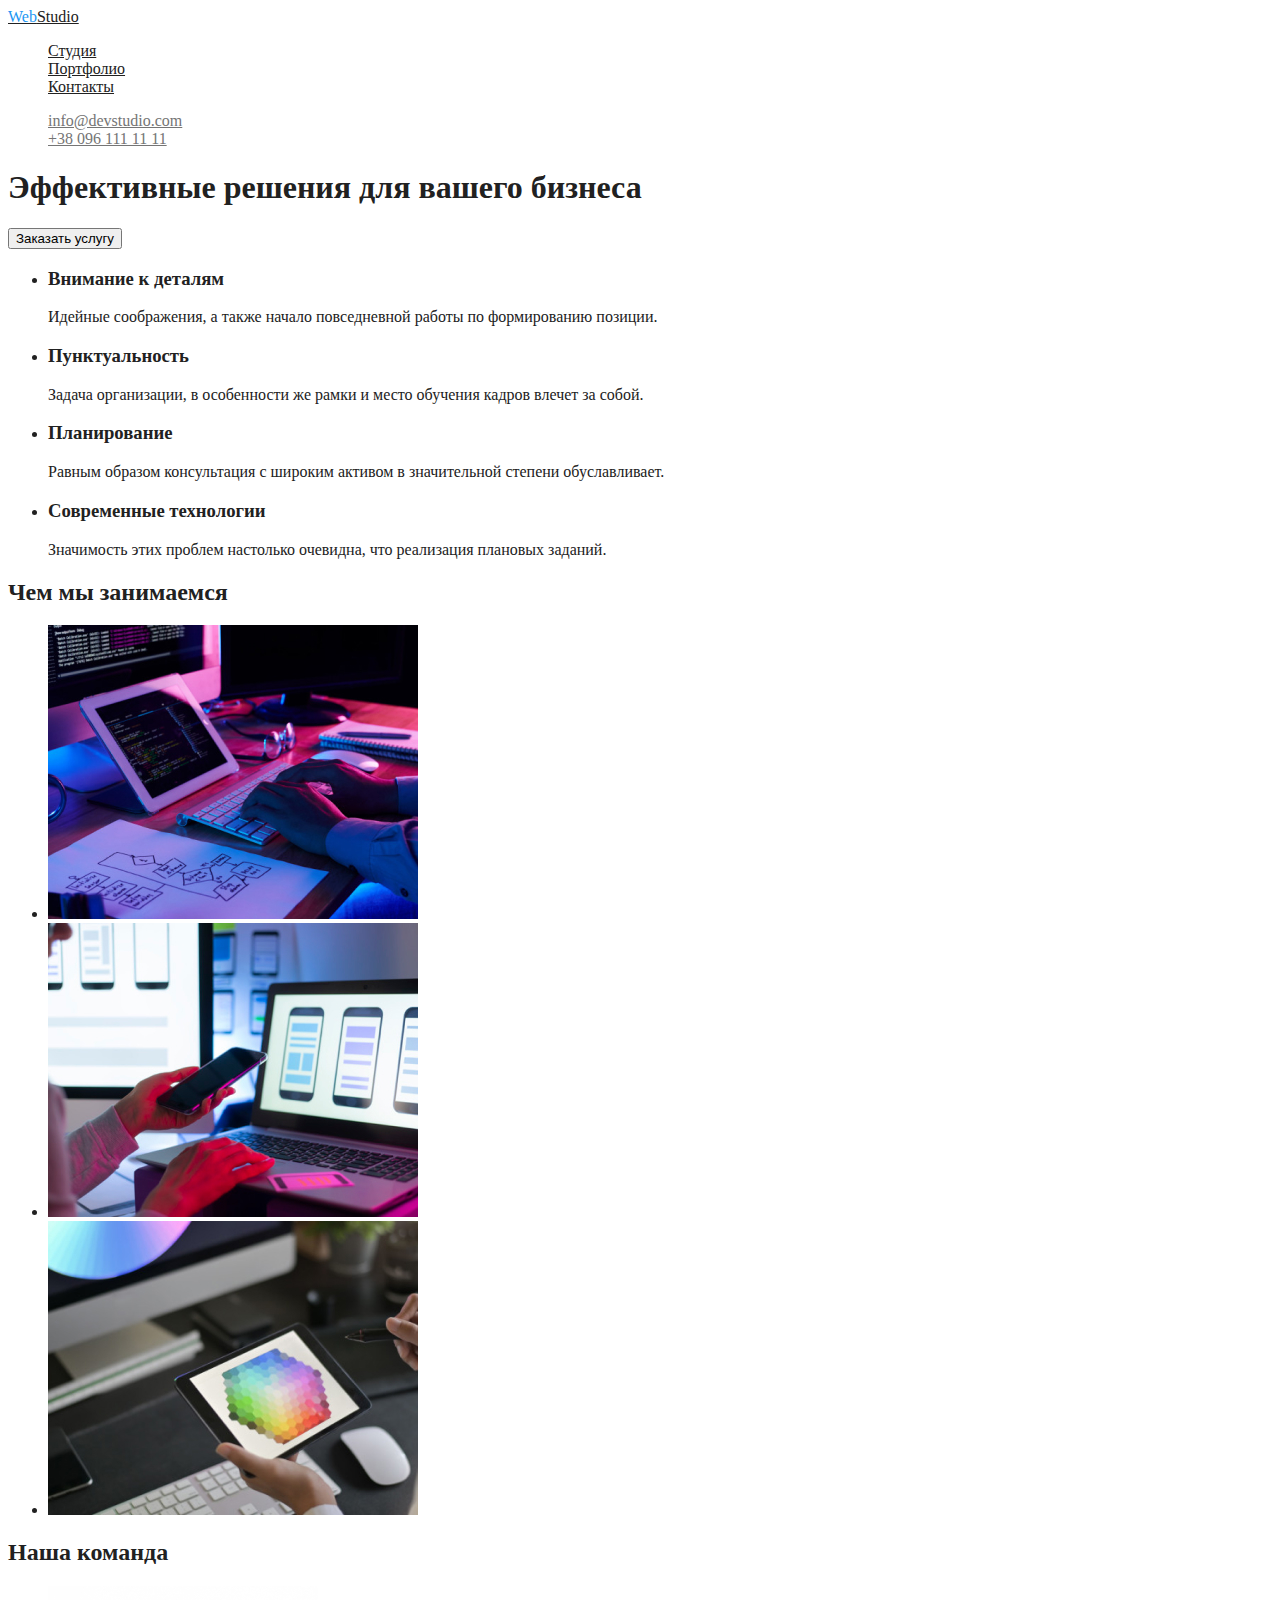
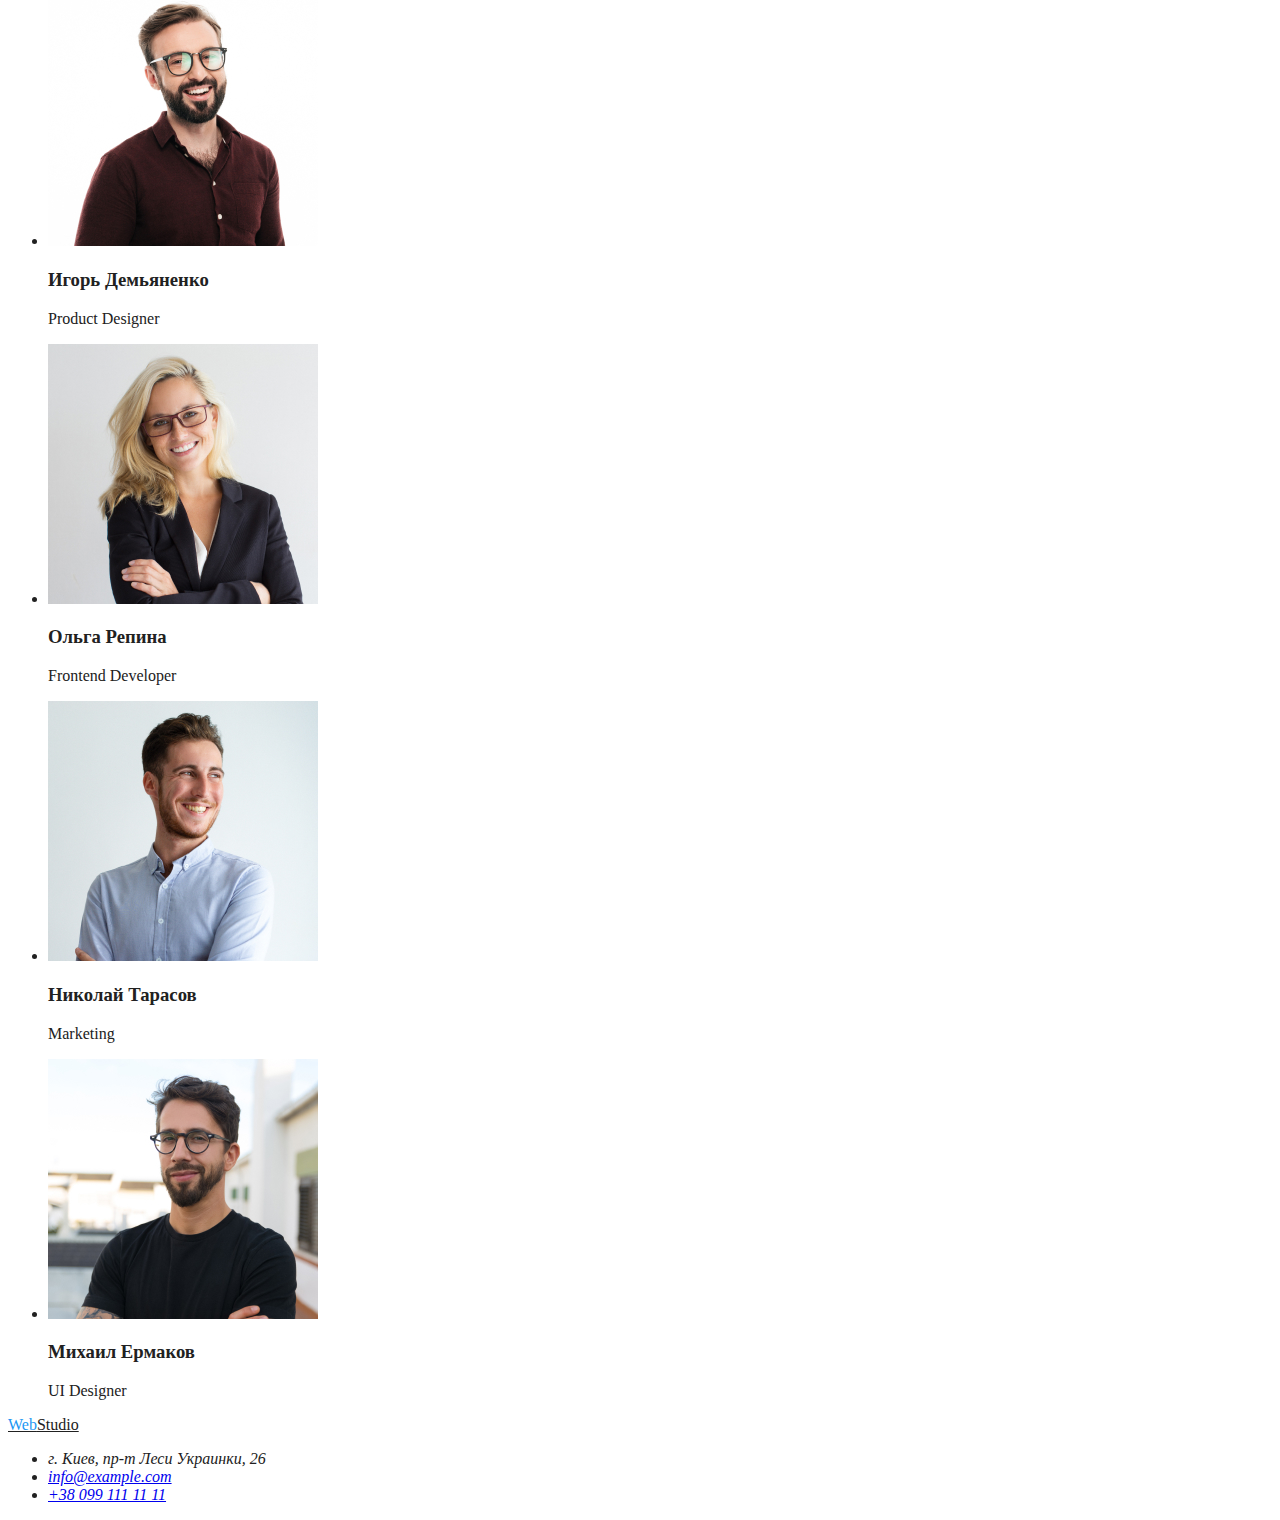
==== index.html @ 5f6953c7 "Update index.html" ====
<!DOCTYPE html>
<html lang="ru">
<head>
    <meta charset="UTF-8">
    <meta http-equiv="X-UA-Compatible" content="IE=edge">
    <meta name="viewport" content="width=device-width, initial-scale=1.0">
    <title>Студия</title>
    <link rel="stylesheet" href="./css/styles.css">
</head>
<body>

<!--site header-->
    <header>
        <nav>
            <a href="/index.html" class="logo" ><span class="logo-web" >Web</span><span>Studio</span></a>
                <ul class="site-nav list">
                    <li>
                        <a href="./index.html" class="link" >Студия</a>
                    </li>
                    <li>
                        <a href="./portfolio.html" class="link" >Портфолио</a>
                    </li>
                    <li>
                        <a href="" class="link" >Контакты</a>
                    </li>
                </ul>
        </nav>

        <ul class="site-contacts list" >
            <li>
                <a href="mailto:info@devstudio.com" class="contacts" >info@devstudio.com</a>
            </li>
            <li>
                <a href="tel:+380961111111" class="contacts" >+38 096 111 11 11</a>
            </li>
        </ul>
    </header>
<main>

    <!--HERO-->
            <section class="hero">
            <h1 class="hero-text">Эффективные решения для вашего бизнеса</h1>
            <button type="button" class="hero-btn">Заказать услугу</button>
        </section>

      <!--Features-->
    <section class="features">
        <ul>
            <li>
                <h3>Внимание к деталям</h3>
                <p class="features-item">Идейные соображения, а также начало повседневной работы по формированию позиции.
                </p>
            </li>
            <li>
                <h3>Пунктуальность</h3>
                <p>Задача организации, в особенности же рамки и место обучения кадров влечет за собой.
                </p>
            </li>
            <li>
                <h3>Планирование</h3>
                <p>Равным образом консультация с широким активом в значительной степени обуславливает.
                </p>
            </li>
            <li>
                <h3>Современные технологии</h3>
                <p>Значимость этих проблем настолько очевидна, что реализация плановых заданий.
                </p>
            </li>
        </ul>
    </section>

    <!--What we do-->
    <section class="section">
        <h2 class="section-title">Чем мы занимаемся</h2>
        <ul>
            <li>
                <img src="./images/example_of_work_1.jpg" alt="Создание интернет сайта" width="370" height="294">
            </li>
            <li>
                <img src="./images/example_of_work_2.jpg" alt="Оптимизация сайта для просмотра с телефона" width="370" height="294">
            </li>
            <li>
                <img src="./images/example_of_work_3.jpg" alt="Подбор цветовой схемы для сайта" width="370" height="294">
            </li>
        </ul>
   </section>

    <!--Our team-->
    <section class="team">
        <h2 class="section-title">Наша команда</h2>
        <ul>
            <li>
                <img src="./images/igor_photo.jpg" alt="Фото Игоря Демьяненко" width="270" height="260">
                   <h3>Игорь Демьяненко</h3>
                    <p class="team-profession" lang="en">Product Designer</p>
            </li>
            <li>
                <img src="./images/olga_photo.jpg" alt="Фото Ольги Репиной" width="270" height="260">
                    <h3>Ольга Репина</h3>
                    <p class="team-profession" lang="en">Frontend Developer</p>
            </li>
            <li>
                <img src="./images/nikolay_photo.jpg" alt="Фото Николая Тарасова" width="270" height="260">
                    <h3>Николай Тарасов</h3>
                    <p class="team-profession" lang="en">Marketing</p>
            </li>
            <li>
                <img src="./images/mihail_photo.jpg" alt="Фото Михаила Ермакова" width="270" height="260">
                    <h3>Михаил Ермаков</h3>
                    <p class="team-profession" lang="en">UI Designer</p>
            </li>
        </ul>
    </section>
</main>

<!--Footer-->
    <footer>
        <a href="/index.html" class="logo"><span class="logo-web">Web</span><span class="logo-studio">Studio</span></a>

<!--Address-->
        <address class="address">
            <ul>
                <li class="address-in-map">г. Киев, пр-т Леси Украинки, 26</li>
                <li>
                    <a href="mailto:info@example.com" class="mail">info@example.com</a>
                </li>
                <li>
                    <a href="tel:+380991111111" class="tel">+38 099 111 11 11</a>
                </li>
            </ul>
        </address>
     </footer>
</body>
</html>
---- css/styles.css ----
body {
  background-color: #ffffff;
  color: #212121;
}
/* priority text color #212121 */
/* secondary color of the text #757575 */
/* emphasis #2196F3 */
/* wight color #FFFFFF */
/* main color background #FFFFFF */
/* secondary background color #2F303A */
/* third color background #F5F4FA */
.logo {
  color: #212121;
}
.logo-web {
  color: #2196f3;
}
.list {
  list-style: none;
}
.site-nav .link {
  color: #212121;
}
.site-nav .link:hover,
.site-nav .link:focus {
  color: #2196f3;
}
.site-contacts .contacts {
  color: #757575;
}
.site-contacts .contacts:hover, 
.site-contacts .contacts:focus{
  color: #2196f3;
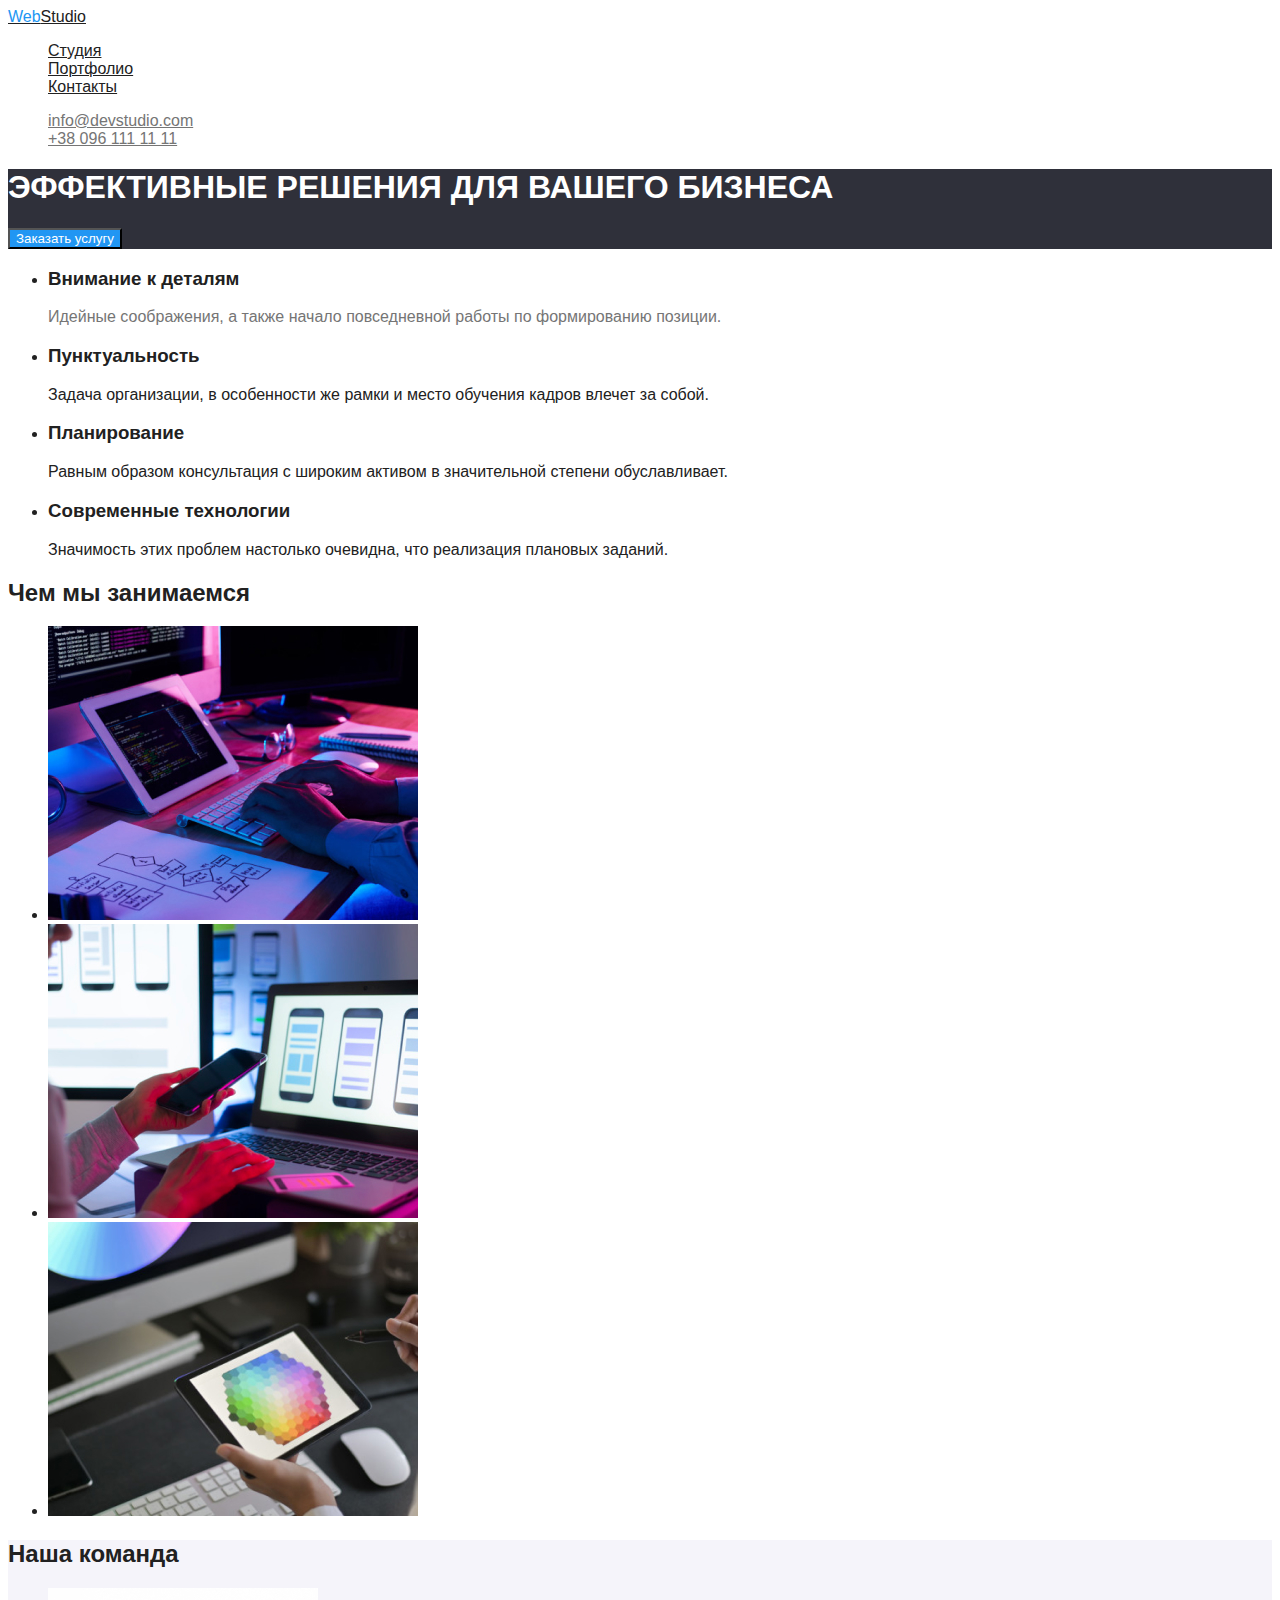
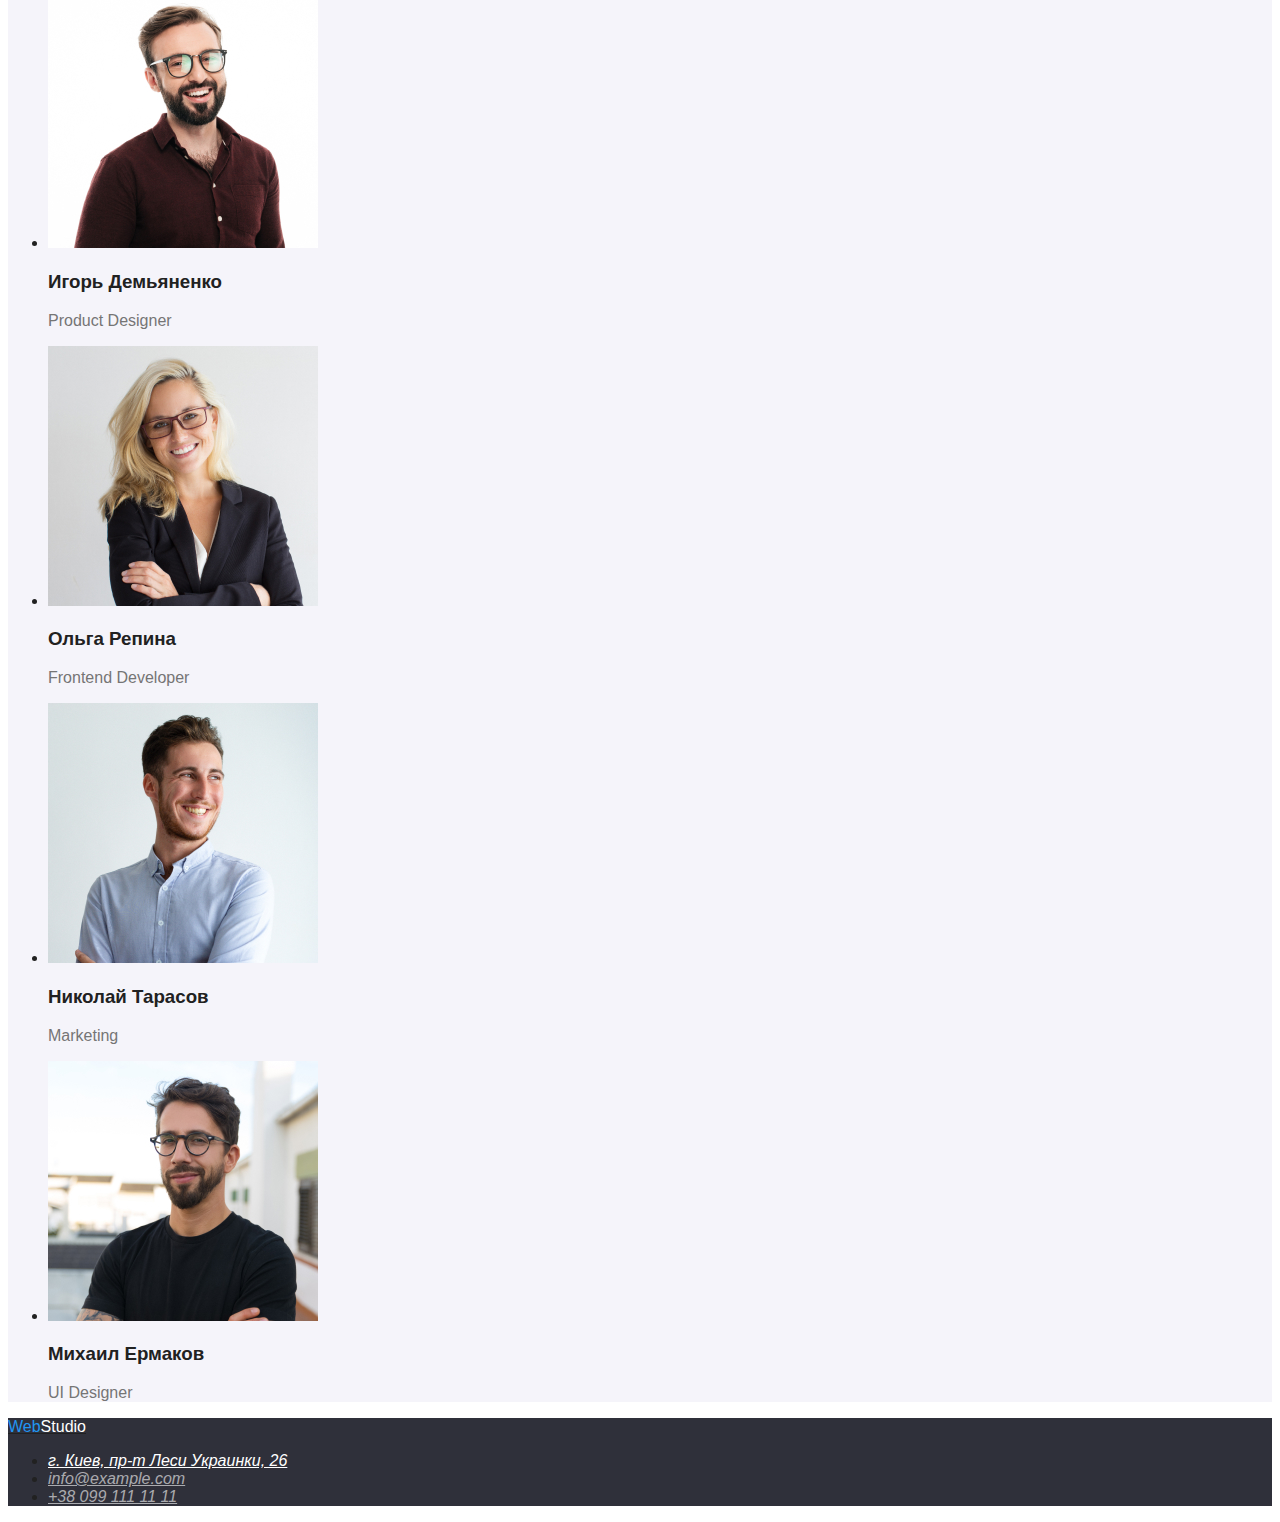
==== commit efe661c8: "update Address" ====
--- a/index.html
+++ b/index.html
@@ -120,7 +120,8 @@
 <!--Address-->
         <address class="address">
             <ul>
-                <li class="address-in-map">г. Киев, пр-т Леси Украинки, 26</li>
+                <li> <a href="https://goo.gl/maps/oQdtfQdhAtJSonEbA" class="address-in-map">г. Киев, пр-т Леси Украинки, 26</a> 
+                </li>
                 <li>
                     <a href="mailto:info@example.com" class="mail">info@example.com</a>
                 </li>
--- a/css/styles.css
+++ b/css/styles.css
@@ -1,7 +1,5 @@
-body {
-  background-color: #ffffff;
-  color: #212121;
-}
+/*INDEX.html styles*/
+
 /* priority text color #212121 */
 /* secondary color of the text #757575 */
 /* emphasis #2196F3 */
@@ -9,25 +7,117 @@
 /* main color background #FFFFFF */
 /* secondary background color #2F303A */
 /* third color background #F5F4FA */
+
+:root {
+  --priority-text-color: #212121;
+  --title-text-color: #757575;
+  --accent-color: #2196f3;
+  --wight-color: #ffffff;
+  --secondary-background-color: #2f303a;
+  --team-background-color: #f5f4fa;
+  --address-color: rgba(255, 255, 255, 0.6);
+}
+
+body {
+  background-color: var(--wight-color);
+  color: var(--priority-text-color);
+  font-family: "Roboto", sans-serif;
+}
+
+/*LOGO*/
 .logo {
-  color: #212121;
+  color: var(--priority-text-color);
 }
 .logo-web {
-  color: #2196f3;
+  color: var(--accent-color);
 }
+.logo-studio {
+  color: var(--wight-color);
+}
+
+/*HEDER*/
 .list {
   list-style: none;
 }
 .site-nav .link {
-  color: #212121;
+  color: var(--priority-text-color);
 }
 .site-nav .link:hover,
-.site-nav .link:focus {
-  color: #2196f3;
+.site-nav .link:focus,
+.site-nav .link:active {
+  color: var(--accent-color);
 }
 .site-contacts .contacts {
-  color: #757575;
+  color: var(--title-text-color);
 }
-.site-contacts .contacts:hover, 
-.site-contacts .contacts:focus{
-  color: #2196f3;+.site-contacts .contacts:hover,
+.site-contacts .contacts:focus {
+  color: var(--accent-color);
+}
+
+/*HERO*/
+.hero-text {
+  color: var(--wight-color);
+  text-transform: uppercase;
+}
+.hero-btn {
+  font-family: "Roboto", sans-serif;
+  background-color: var(--accent-color);
+  color: var(--wight-color);
+  cursor: pointer;
+}
+.hero {
+  background-color: var(--secondary-background-color);
+}
+
+/*OUR TEAM*/
+.team-profession {
+  color: var(--title-text-color);
+}
+.team {
+  background-color: var(--team-background-color);
+}
+
+/*FEATURES*/
+.features-item {
+  color: var(--title-text-color);
+}
+
+/*FOOTER*/
+footer {
+  background-color: var(--secondary-background-color);
+}
+
+/*ADDRESS*/
+.address-in-map {
+  color: var(--wight-color);
+}
+.tel,
+.mail {
+  color: var(--address-color);
+}
+
+/*PORTFOLIO.HTML*/
+
+/*FILTERS*/
+.filters-button {
+  color: var(--priority-text-color);
+  background-color: var(--team-background-color);
+  font-family: "Roboto", sans-serif;
+  cursor: pointer;
+}
+.filters-button:hover,
+.filters-button:focus,
+.filters-button:active,
+.filters-button:visited {
+  background-color: var(--accent-color);
+  color: var(--team-background-color);
+}
+/*PICTURES*/
+
+.pictures-title {
+  color: var(--priority-text-color);
+}
+.pictures-text {
+  color: var(--title-text-color);
+}
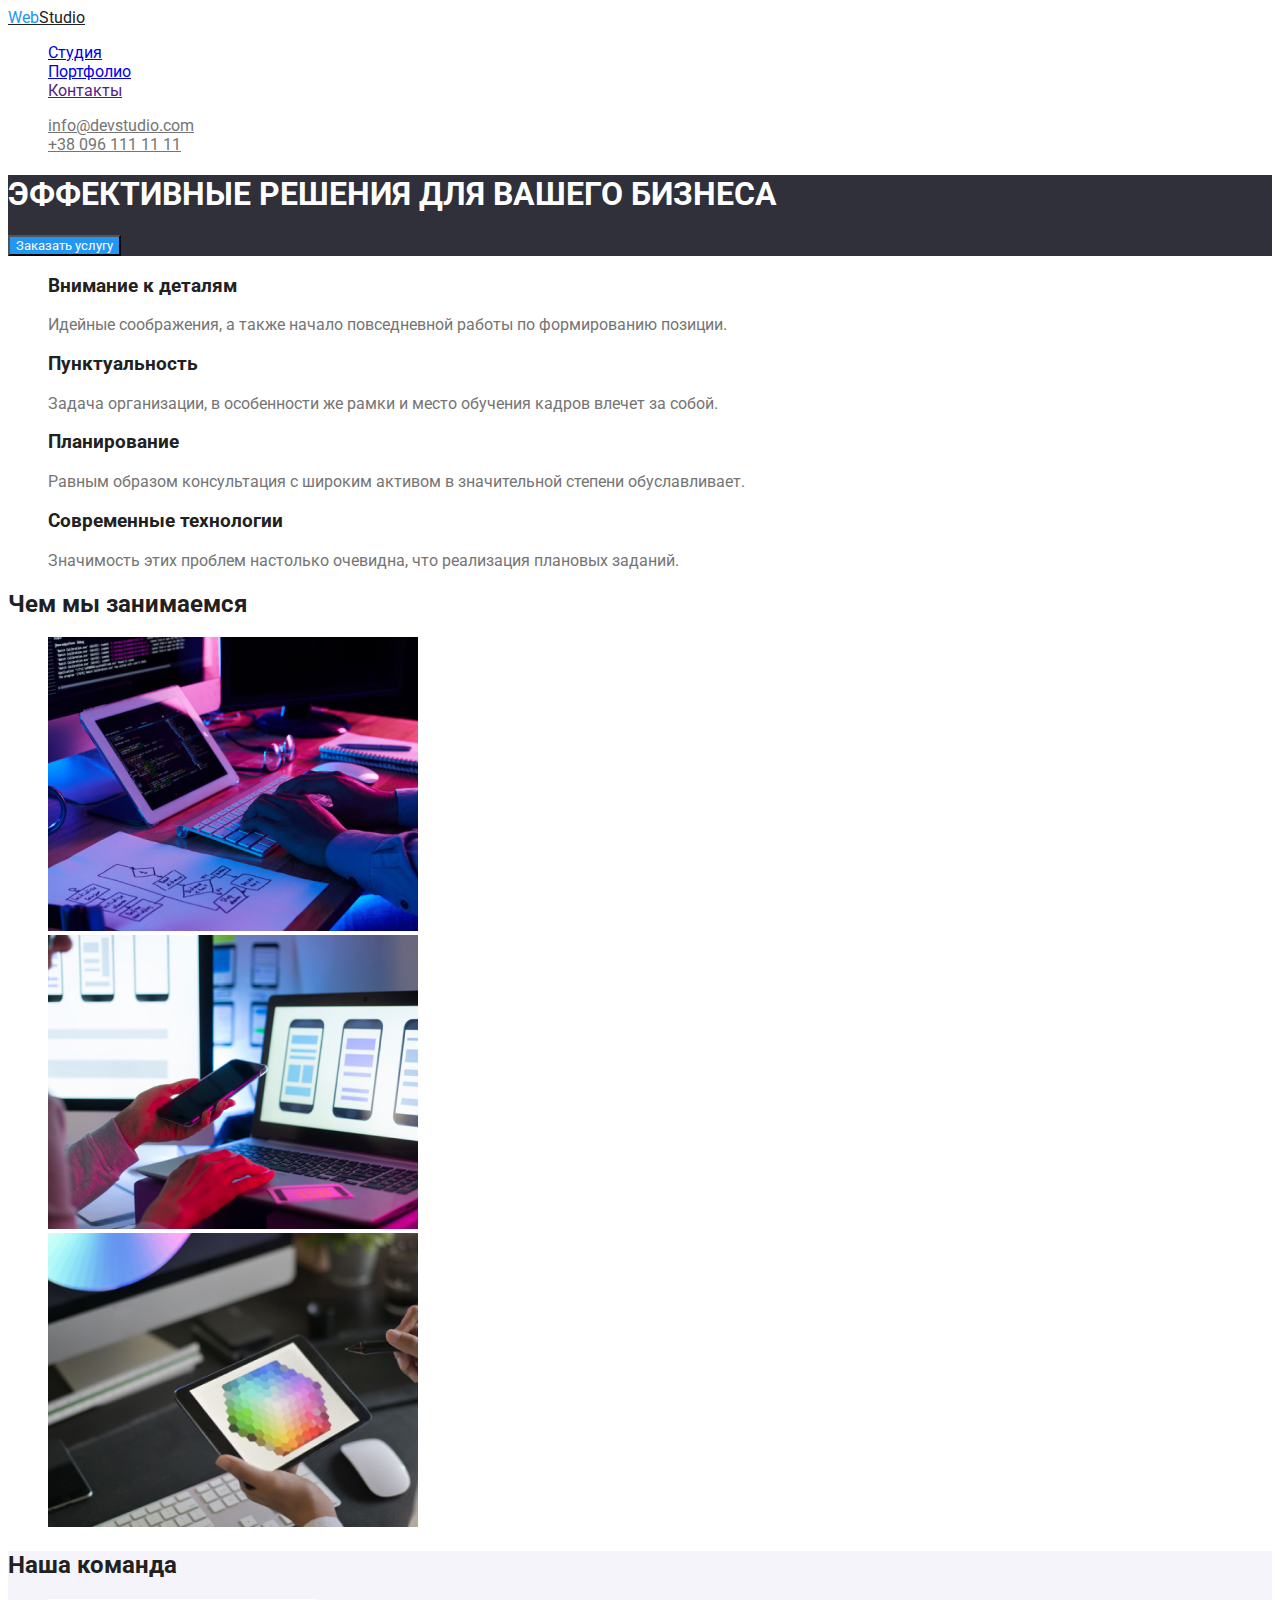
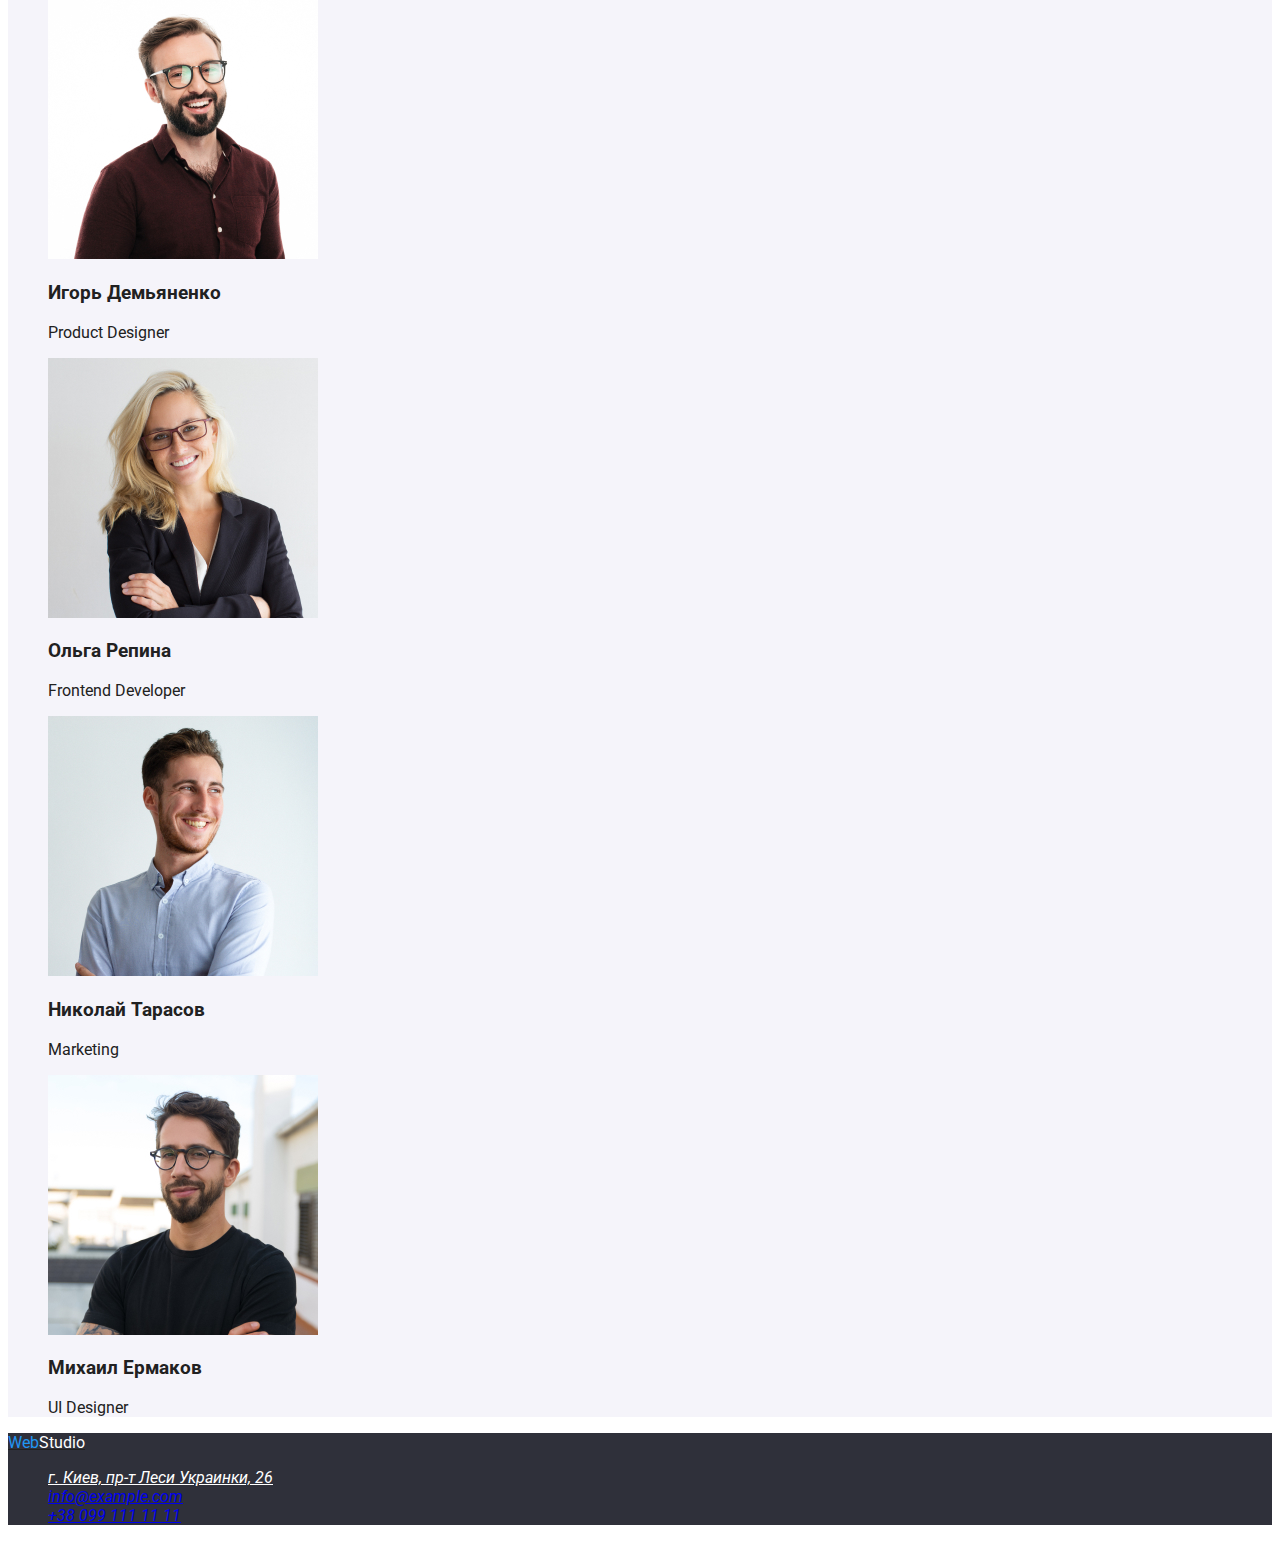
==== commit 065b746d: "Update index.html" ====
--- a/index.html
+++ b/index.html
@@ -5,33 +5,39 @@
     <meta http-equiv="X-UA-Compatible" content="IE=edge">
     <meta name="viewport" content="width=device-width, initial-scale=1.0">
     <title>Студия</title>
+    <link rel="preconnect" href="https://fonts.gstatic.com">
+    <link href="https://fonts.googleapis.com/css2?family=Raleway:wght@700&family=Roboto:wght@400;500;700;900&display=swap"
+        rel="stylesheet">
+    <link rel="stylesheet" href="https://cdnjs.cloudflare.com/ajax/libs/modern-normalize/0.2.0/modern-normalize.css"
+        integrity="sha512-oxqL25oMBPTFLK5OOR4U/Y//5oyc+3B8MJVTuGD2FLdyA+VXlhKMyQ7YjHNSI5+CLk0UdMLw1lV64dDuT1Batw=="
+        crossorigin="anonymous" />
     <link rel="stylesheet" href="./css/styles.css">
 </head>
 <body>
 
 <!--site header-->
-    <header>
-        <nav>
-            <a href="/index.html" class="logo" ><span class="logo-web" >Web</span><span>Studio</span></a>
-                <ul class="site-nav list">
-                    <li>
-                        <a href="./index.html" class="link" >Студия</a>
+    <header class="heder">
+        <nav class="navigation">
+            <a href="/index.html" class="logo link" lang="en"><span class="logo-web" >Web</span>Studio</a>
+                <ul class="navigation-list list">
+                    <li class="navigation-item">
+                        <a href="./index.html" class="navigation-link link">Студия</a>
                     </li>
-                    <li>
-                        <a href="./portfolio.html" class="link" >Портфолио</a>
+                    <li class="navigation-item">
+                        <a href="./portfolio.html" class="navigation-link link">Портфолио</a>
                     </li>
-                    <li>
-                        <a href="" class="link" >Контакты</a>
+                    <li class="navigation-item">
+                        <a href="" class="navigation-link link">Контакты</a>
                     </li>
                 </ul>
         </nav>
 
         <ul class="site-contacts list" >
             <li>
-                <a href="mailto:info@devstudio.com" class="contacts" >info@devstudio.com</a>
+                <a href="mailto:info@devstudio.com" class="contacts link">info@devstudio.com</a>
             </li>
             <li>
-                <a href="tel:+380961111111" class="contacts" >+38 096 111 11 11</a>
+                <a href="tel:+380961111111" class="contacts link">+38 096 111 11 11</a>
             </li>
         </ul>
     </header>
@@ -45,25 +51,25 @@
 
       <!--Features-->
     <section class="features">
-        <ul>
+        <ul class="features-list list">
             <li>
-                <h3>Внимание к деталям</h3>
+                <h3 class="feature-item-title">Внимание к деталям</h3>
                 <p class="features-item">Идейные соображения, а также начало повседневной работы по формированию позиции.
                 </p>
             </li>
             <li>
-                <h3>Пунктуальность</h3>
-                <p>Задача организации, в особенности же рамки и место обучения кадров влечет за собой.
+                <h3 class="feature-item-title">Пунктуальность</h3>
+                <p class="features-item">Задача организации, в особенности же рамки и место обучения кадров влечет за собой.
                 </p>
             </li>
             <li>
-                <h3>Планирование</h3>
-                <p>Равным образом консультация с широким активом в значительной степени обуславливает.
+                <h3 class="feature-item-title">Планирование</h3>
+                <p class="features-item">Равным образом консультация с широким активом в значительной степени обуславливает.
                 </p>
             </li>
             <li>
-                <h3>Современные технологии</h3>
-                <p>Значимость этих проблем настолько очевидна, что реализация плановых заданий.
+                <h3 class="feature-item-title">Современные технологии</h3>
+                <p class="features-item">Значимость этих проблем настолько очевидна, что реализация плановых заданий.
                 </p>
             </li>
         </ul>
@@ -72,14 +78,14 @@
     <!--What we do-->
     <section class="section">
         <h2 class="section-title">Чем мы занимаемся</h2>
-        <ul>
-            <li>
+        <ul class="what-we-do list">
+            <li class="what-we-do-item">
                 <img src="./images/example_of_work_1.jpg" alt="Создание интернет сайта" width="370" height="294">
             </li>
-            <li>
+            <li class="what-we-do-item">
                 <img src="./images/example_of_work_2.jpg" alt="Оптимизация сайта для просмотра с телефона" width="370" height="294">
             </li>
-            <li>
+            <li class="what-we-do-item">
                 <img src="./images/example_of_work_3.jpg" alt="Подбор цветовой схемы для сайта" width="370" height="294">
             </li>
         </ul>
@@ -88,45 +94,45 @@
     <!--Our team-->
     <section class="team">
         <h2 class="section-title">Наша команда</h2>
-        <ul>
-            <li>
-                <img src="./images/igor_photo.jpg" alt="Фото Игоря Демьяненко" width="270" height="260">
-                   <h3>Игорь Демьяненко</h3>
-                    <p class="team-profession" lang="en">Product Designer</p>
-            </li>
-            <li>
-                <img src="./images/olga_photo.jpg" alt="Фото Ольги Репиной" width="270" height="260">
-                    <h3>Ольга Репина</h3>
-                    <p class="team-profession" lang="en">Frontend Developer</p>
-            </li>
-            <li>
-                <img src="./images/nikolay_photo.jpg" alt="Фото Николая Тарасова" width="270" height="260">
-                    <h3>Николай Тарасов</h3>
-                    <p class="team-profession" lang="en">Marketing</p>
-            </li>
-            <li>
-                <img src="./images/mihail_photo.jpg" alt="Фото Михаила Ермакова" width="270" height="260">
-                    <h3>Михаил Ермаков</h3>
-                    <p class="team-profession" lang="en">UI Designer</p>
-            </li>
-        </ul>
+            <ul class="team-members list">
+                <li class="team-members-item">
+                    <img src="./images/igor_photo.jpg" alt="Фото Игоря Демьяненко" width="270" height="260">
+                    <h3 class="team-members-name">Игорь Демьяненко</h3>
+                    <p class="team-members-profession" lang="en">Product Designer</p>
+                </li>
+                <li class="team-members-item">
+                    <img src="./images/olga_photo.jpg" alt="Фото Ольги Репиной" width="270" height="260">
+                    <h3 class="team-members-name">Ольга Репина</h3>
+                    <p class="team-members-profession" lang="en">Frontend Developer</p>
+                </li>
+                <li class="team-members-item">
+                    <img src="./images/nikolay_photo.jpg" alt="Фото Николая Тарасова" width="270" height="260">
+                    <h3 class="team-members-name">Николай Тарасов</h3>
+                    <p class="team-members-profession" lang="en">Marketing</p>
+                </li>
+                <li class="team-members-item">
+                    <img src="./images/mihail_photo.jpg" alt="Фото Михаила Ермакова" width="270" height="260">
+                    <h3 class="team-members-name">Михаил Ермаков</h3>
+                    <p class="team-members-profession" lang="en">UI Designer</p>
+                </li>
+            </ul>
     </section>
 </main>
 
 <!--Footer-->
     <footer>
-        <a href="/index.html" class="logo"><span class="logo-web">Web</span><span class="logo-studio">Studio</span></a>
+        <a href="/index.html" class="logo link" lang="en"><span class="logo-web">Web</span><span class="logo-studio">Studio</span></a>
 
 <!--Address-->
         <address class="address">
-            <ul>
-                <li> <a href="https://goo.gl/maps/oQdtfQdhAtJSonEbA" class="address-in-map">г. Киев, пр-т Леси Украинки, 26</a> 
+            <ul class="address-list list">
+                <li class="address-item-location"> <a href="https://goo.gl/maps/oQdtfQdhAtJSonEbA" class="address-in-map link">г. Киев, пр-т Леси Украинки, 26</a> 
                 </li>
-                <li>
-                    <a href="mailto:info@example.com" class="mail">info@example.com</a>
+                <li class="address-item">
+                    <a href="mailto:info@example.com" class="address-mail link">info@example.com</a>
                 </li>
-                <li>
-                    <a href="tel:+380991111111" class="tel">+38 099 111 11 11</a>
+                <li class="address-item">
+                    <a href="tel:+380991111111" class="address-tel link">+38 099 111 11 11</a>
                 </li>
             </ul>
         </address>
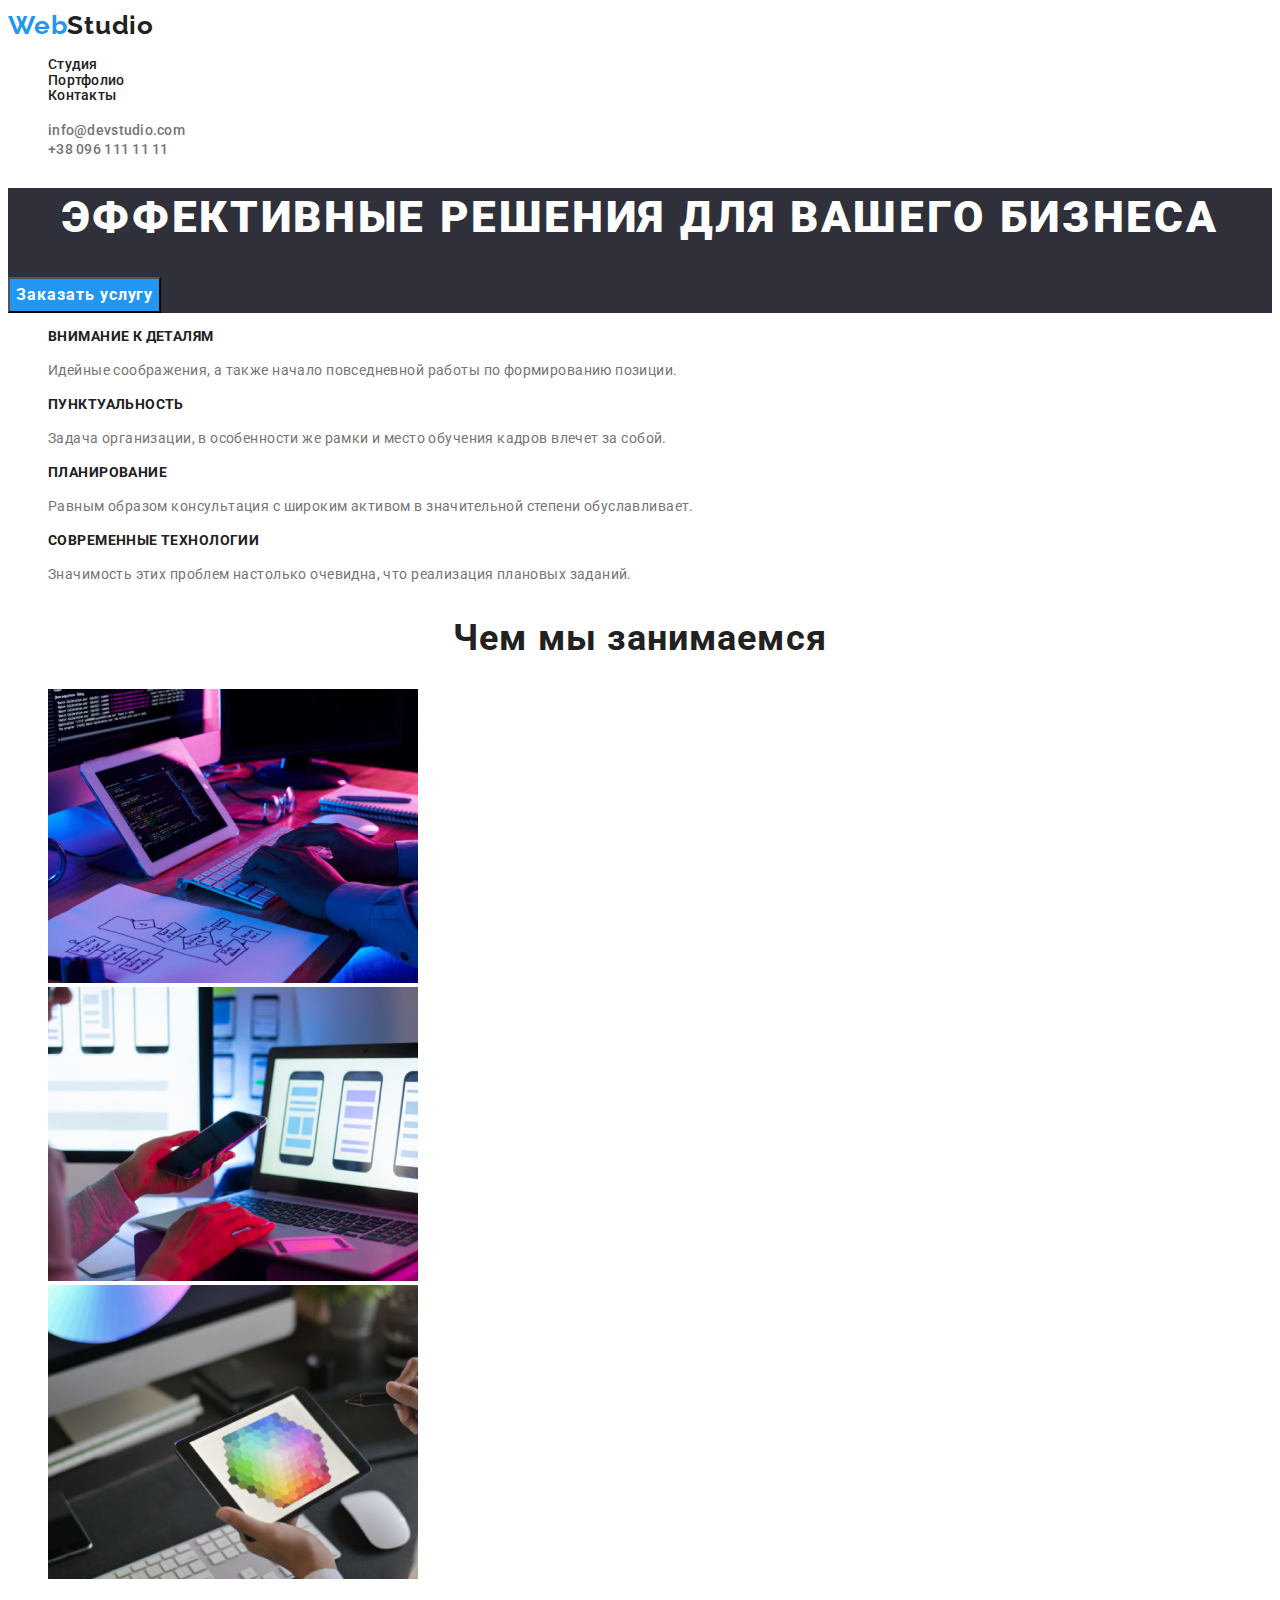
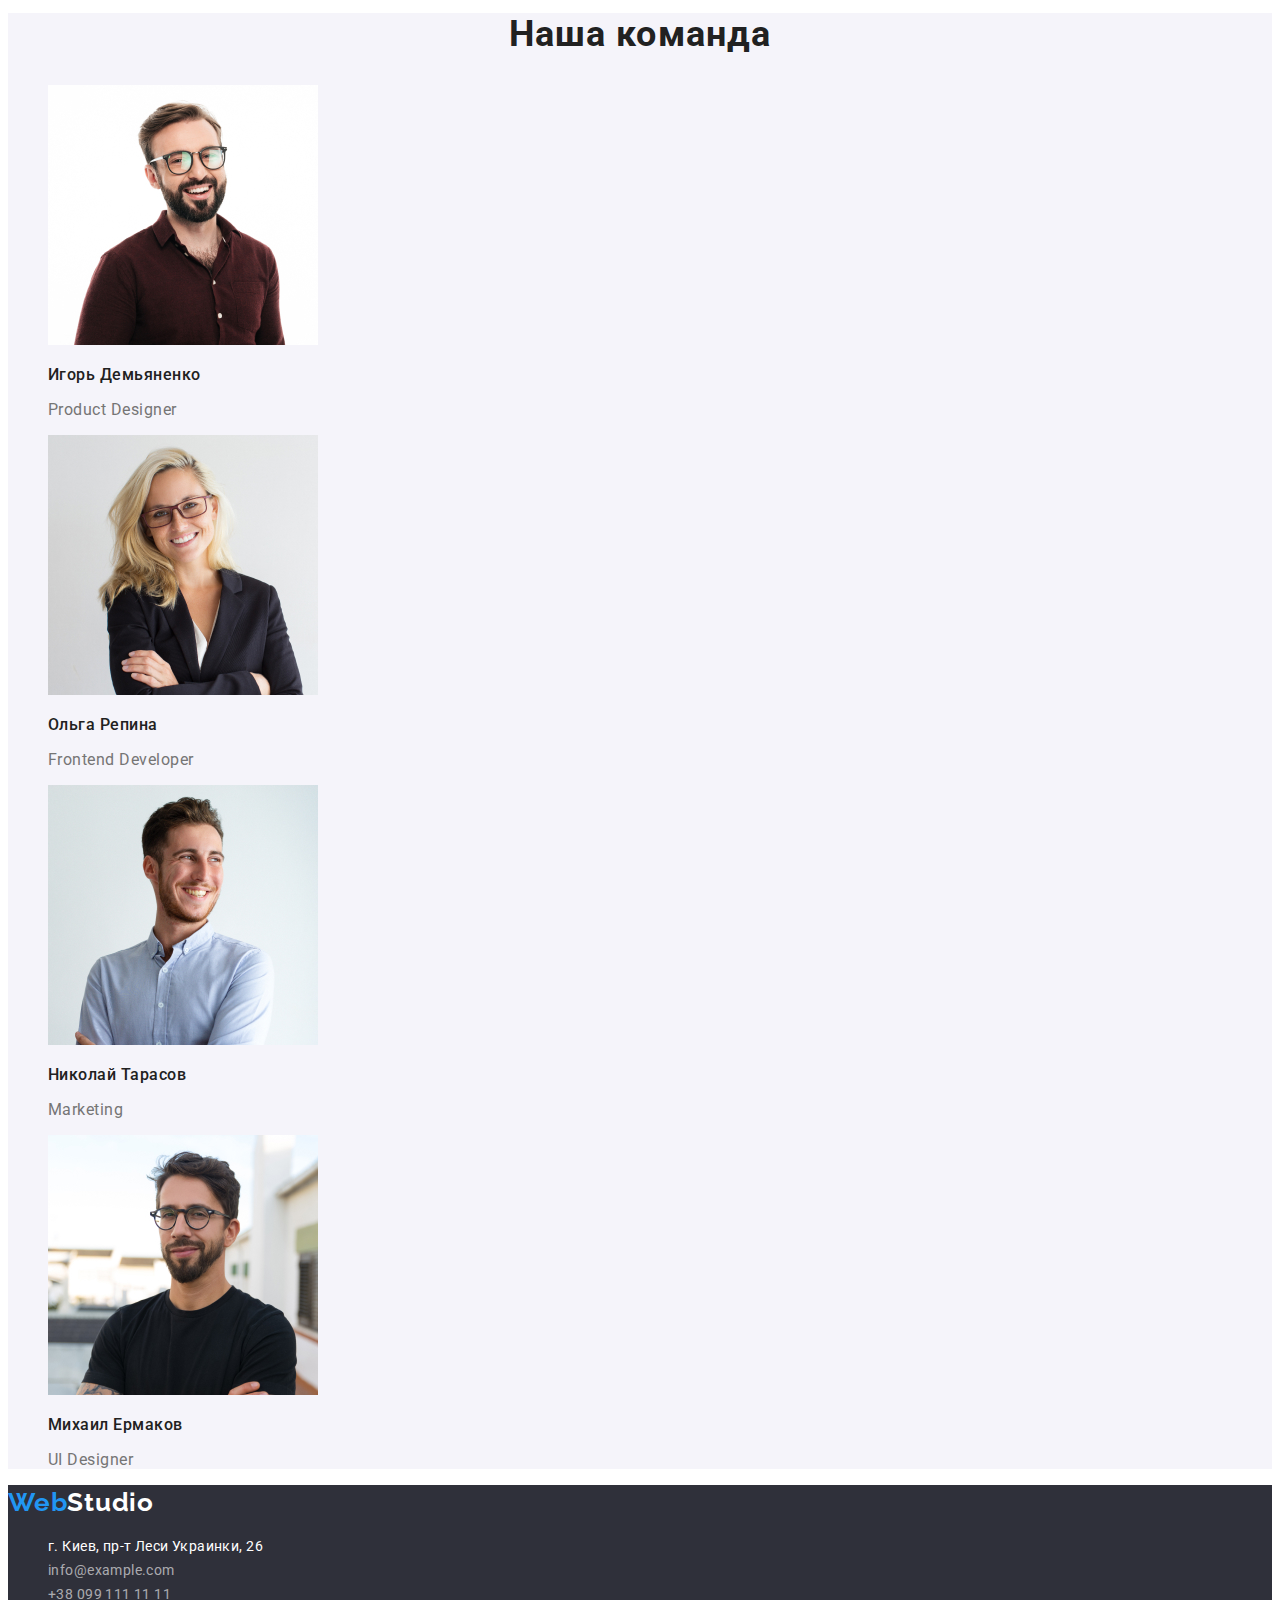
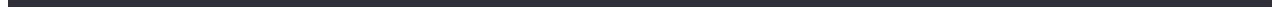
==== commit 93995e7f: "add class CURRENT" ====
--- a/index.html
+++ b/index.html
@@ -21,7 +21,7 @@
             <a href="/index.html" class="logo link" lang="en"><span class="logo-web" >Web</span>Studio</a>
                 <ul class="navigation-list list">
                     <li class="navigation-item">
-                        <a href="./index.html" class="navigation-link link">Студия</a>
+                        <a href="./index.html" class="navigation-link current link">Студия</a>
                     </li>
                     <li class="navigation-item">
                         <a href="./portfolio.html" class="navigation-link link">Портфолио</a>
--- a/css/styles.css
+++ b/css/styles.css
@@ -1,31 +1,58 @@
-/*INDEX.html styles*/
-
-/* priority text color #212121 */
-/* secondary color of the text #757575 */
-/* emphasis #2196F3 */
-/* wight color #FFFFFF */
-/* main color background #FFFFFF */
-/* secondary background color #2F303A */
-/* third color background #F5F4FA */
-
+/*************** INDEX.html styles ****************/
+
+.link {
+  text-decoration: none;
+}
+.list {
+  list-style: none;
+}
+.address {
+  font-style: normal;
+}
+/*==================== ROOT =======================*/
 :root {
   --priority-text-color: #212121;
-  --title-text-color: #757575;
+  --secondary-text-color: #757575;
   --accent-color: #2196f3;
   --wight-color: #ffffff;
   --secondary-background-color: #2f303a;
-  --team-background-color: #f5f4fa;
+  --priority-background-color: #f5f4fa;
   --address-color: rgba(255, 255, 255, 0.6);
-}
-
+  --main-font: "Roboto", sans-serif;
+  --secondary-font: "Raleway", sans-serif;
+}
+/*==================== END ROOT ===================*/
+
+/*================== CONPONENTS ===================*/
+/*for "WHAT WE DO" and "OUR TEAM"*/
+.section-title {
+  font-weight: 700;
+  font-size: 36px;
+  line-height: 1.17;
+  text-align: center;
+  letter-spacing: 0.03em;
+}
+/*for NAVIGATION-LINK*/
+.current {
+  color: var(--accent-color);
+}
+/*================== END CONPONENTS ===============*/
+
+/*==================== BODY =======================*/
 body {
   background-color: var(--wight-color);
   color: var(--priority-text-color);
-  font-family: "Roboto", sans-serif;
-}
-
-/*LOGO*/
+  font-family: var(--main-font);
+}
+/*=================== END BODY =====================*/
+
+/*===================== LOGO =======================*/
 .logo {
+  font-family: var(--secondary-font);
+  font-weight: 700;
+  font-size: 26px;
+  line-height: 1.33;
+  letter-spacing: 0.03em;
   color: var(--priority-text-color);
 }
 .logo-web {
@@ -34,90 +61,166 @@
 .logo-studio {
   color: var(--wight-color);
 }
-
-/*HEDER*/
-.list {
-  list-style: none;
-}
-.site-nav .link {
-  color: var(--priority-text-color);
-}
-.site-nav .link:hover,
-.site-nav .link:focus,
-.site-nav .link:active {
-  color: var(--accent-color);
-}
+/*==================== END LOGO ====================*/
+
+/*===================== HEDER ======================*/
+/*==== NAVIGATION ====*/
+.navigation {
+  font-weight: 500;
+  font-size: 14px;
+  line-height: 1.14;
+  letter-spacing: 0.02em;
+}
+.navigation-link {
+  color: var(--priority-text-color);
+}
+.navigation-link:hover,
+.navigation-link:focus,
+.navigation-link:active {
+  color: var(--accent-color);
+}
+
+/*==== END NAVIGATION ====*/
+
+/*==== SITE CONTACTS ====*/
 .site-contacts .contacts {
-  color: var(--title-text-color);
+  font-weight: 500;
+  font-size: 14px;
+  line-height: 1.14;
+  letter-spacing: 0.02em;
+  color: var(--secondary-text-color);
 }
 .site-contacts .contacts:hover,
 .site-contacts .contacts:focus {
   color: var(--accent-color);
 }
-
-/*HERO*/
-.hero-text {
-  color: var(--wight-color);
-  text-transform: uppercase;
-}
-.hero-btn {
-  font-family: "Roboto", sans-serif;
-  background-color: var(--accent-color);
-  color: var(--wight-color);
-  cursor: pointer;
-}
+/*==== END SITE CONTACTS ====*/
+/*=================== END HEDER ==================*/
+
+/*==================== HERO ======================*/
 .hero {
   background-color: var(--secondary-background-color);
 }
-
-/*OUR TEAM*/
-.team-profession {
-  color: var(--title-text-color);
-}
+.hero-text {
+  font-weight: 900;
+  font-size: 44px;
+  line-height: 1.36;
+  text-align: center;
+  letter-spacing: 0.06em;
+  text-transform: uppercase;
+  color: var(--wight-color);
+}
+.hero-btn {
+  font-family: var(--main-font);
+  font-weight: 700;
+  font-size: 16px;
+  line-height: 1.88;
+  display: flex;
+  align-items: center;
+  text-align: center;
+  letter-spacing: 0.06em;
+  background-color: var(--accent-color);
+  color: var(--wight-color);
+  cursor: pointer;
+}
+/*=================== END HERO ===================*/
+
+/*================== FEATURES ====================*/
+.feature-item-title {
+  font-weight: 700;
+  font-size: 14px;
+  line-height: 1.14;
+  letter-spacing: 0.03em;
+  text-transform: uppercase;
+}
+.features-item {
+  color: var(--secondary-text-color);
+  font-weight: 400;
+  font-size: 14px;
+  line-height: 1.71;
+  letter-spacing: 0.03em;
+}
+/*================= END FEATURES ================*/
+
+/*================= OUR TEAM ====================*/
 .team {
-  background-color: var(--team-background-color);
-}
-
-/*FEATURES*/
-.features-item {
-  color: var(--title-text-color);
-}
-
-/*FOOTER*/
+  background-color: var(--priority-background-color);
+}
+.team-members-name {
+  font-weight: 500;
+  font-size: 16px;
+  line-height: 1.19;
+  letter-spacing: 0.03em;
+}
+.team-members-profession {
+  font-weight: 400;
+  font-size: 16px;
+  line-height: 1.19;
+  letter-spacing: 0.03em;
+  color: var(--secondary-text-color);
+}
+/*================ END OUR TEAM =================*/
+
+/*================== FOOTER =====================*/
 footer {
   background-color: var(--secondary-background-color);
 }
-
-/*ADDRESS*/
+/*========== ADDRESS ========*/
 .address-in-map {
-  color: var(--wight-color);
-}
-.tel,
-.mail {
+  font-weight: 400;
+  font-size: 14px;
+  line-height: 1.71;
+  letter-spacing: 0.03em;
+  color: var(--wight-color);
+}
+.address-mail,
+.address-tel {
+  font-weight: 400;
+  font-size: 14px;
+  line-height: 1.71;
+  letter-spacing: 0.03em;
   color: var(--address-color);
 }
-
-/*PORTFOLIO.HTML*/
-
-/*FILTERS*/
+/*========== END ADDRESS ========*/
+/*================== END FOOTER ==================*/
+/*************** END INDEX.html styles ************/
+
+/*-------------------------------------------------*/
+
+/************* PORTFOLIO.html styles *************/
+/*================ FILTERS =======================*/
 .filters-button {
-  color: var(--priority-text-color);
-  background-color: var(--team-background-color);
-  font-family: "Roboto", sans-serif;
+  font-family: var(--main-font);
+  color: var(--priority-text-color);
+  font-weight: 500;
+  font-size: 16px;
+  line-height: 1.61;
+  letter-spacing: 0.03em;
+  background-color: var(--priority-background-color);
   cursor: pointer;
 }
 .filters-button:hover,
 .filters-button:focus,
-.filters-button:active,
-.filters-button:visited {
+.filters-button:active {
   background-color: var(--accent-color);
-  color: var(--team-background-color);
-}
-/*PICTURES*/
+  color: var(--wight-color);
+}
+/*================ END FILTERS ==================*/
+
+/*================== PICTURES ===================*/
 
 .pictures-title {
-  color: var(--priority-text-color);
+  font-family: var(--main-font);
+  color: var(--priority-text-color);
+  font-weight: 700;
+  font-size: 18px;
+  line-height: 2;
+  letter-spacing: 0.06em;
 }
 .pictures-text {
-  color: var(--title-text-color);
-}
+  color: var(--secondary-text-color);
+  font-weight: 400;
+  font-size: 16px;
+  line-height: 1.9;
+  letter-spacing: 0.03em;
+}
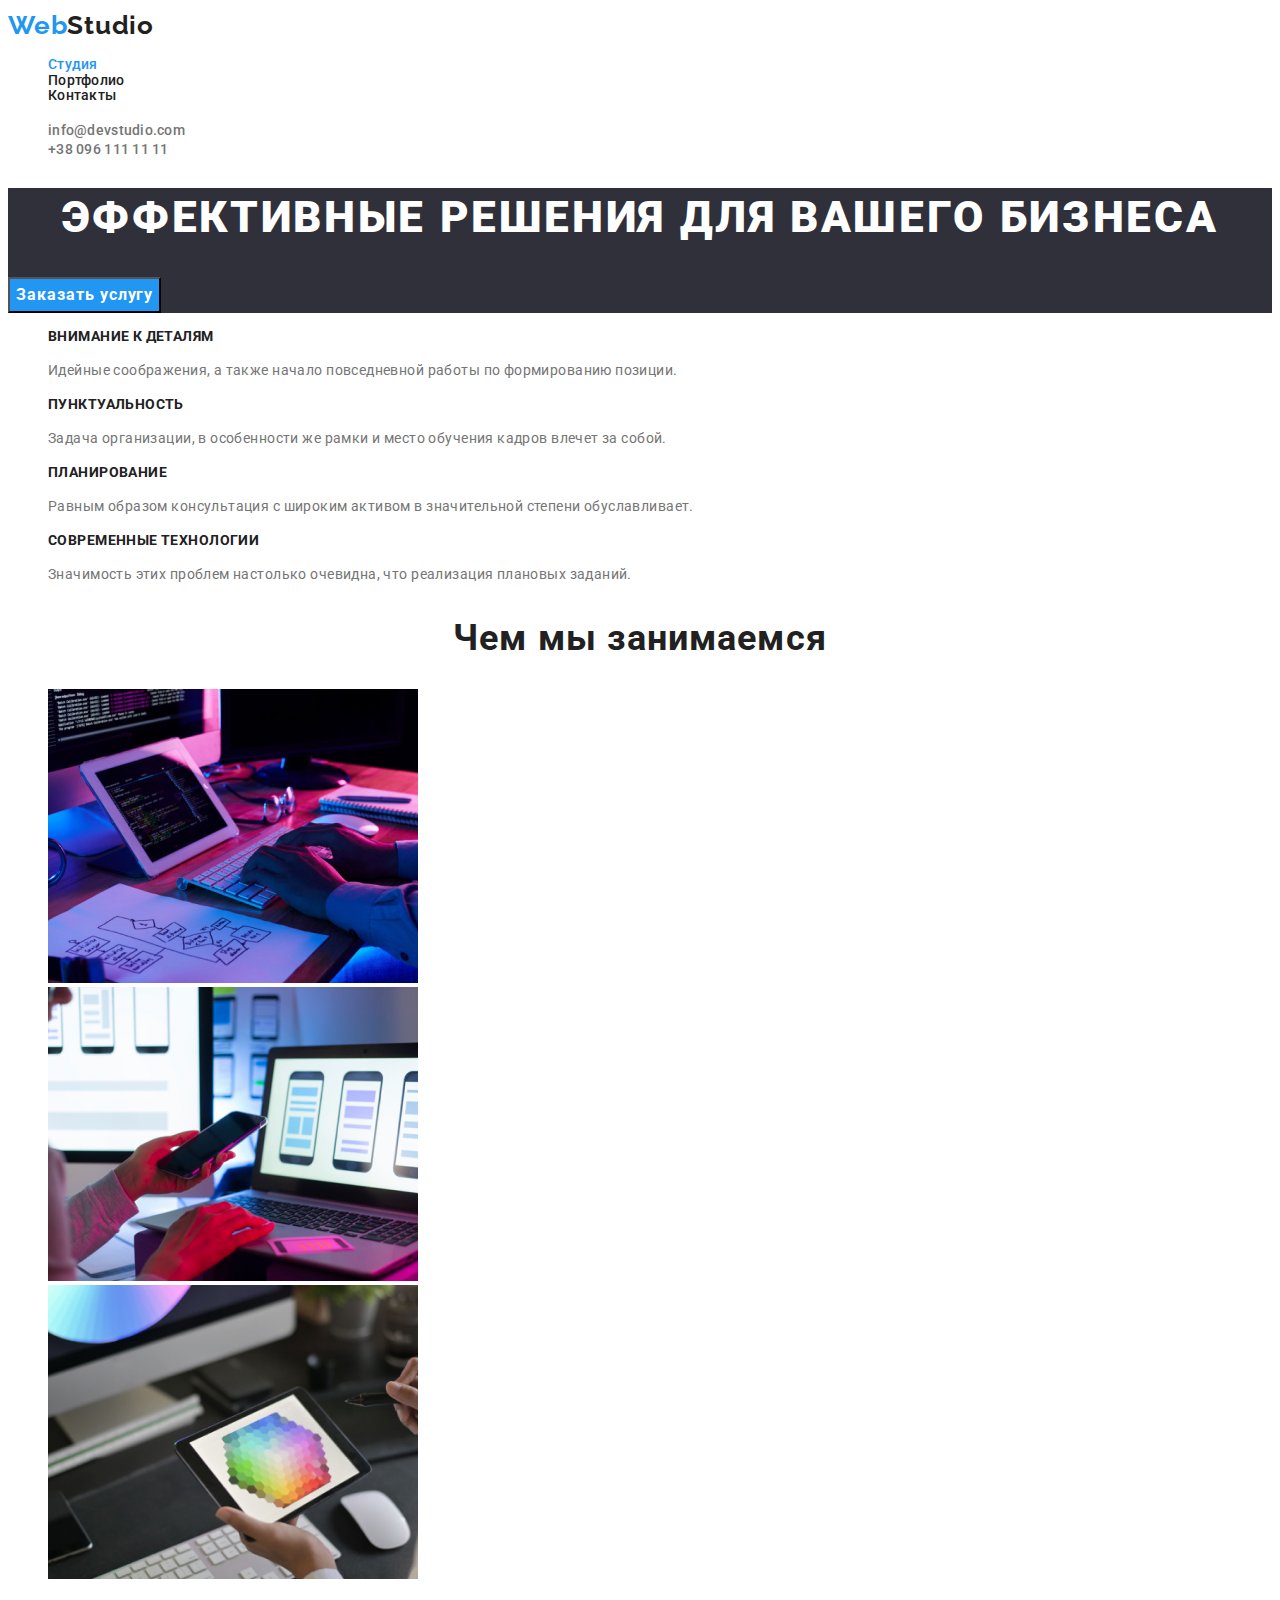
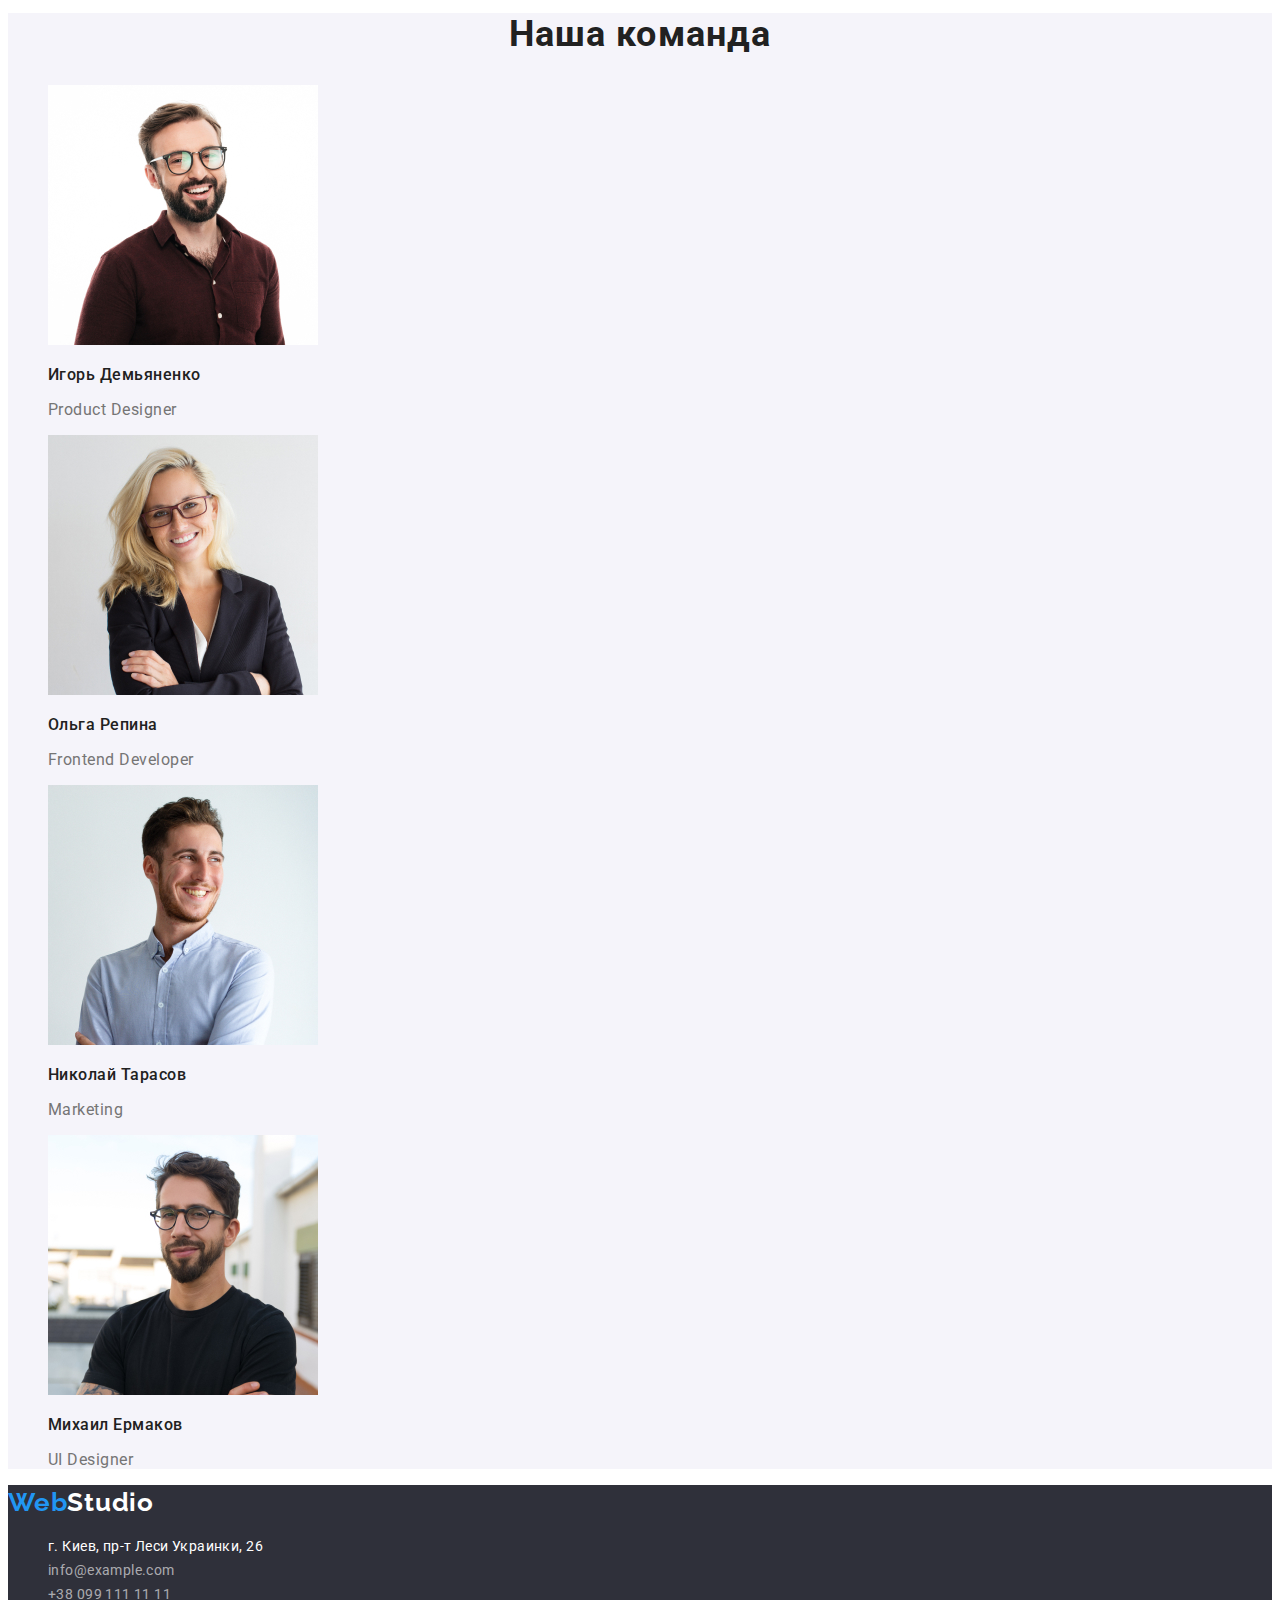
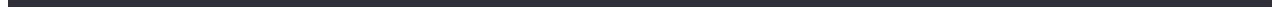
==== commit 767e4569: "Update index.html" ====
--- a/index.html
+++ b/index.html
@@ -18,7 +18,7 @@
 <!--site header-->
     <header class="heder">
         <nav class="navigation">
-            <a href="/index.html" class="logo link" lang="en"><span class="logo-web" >Web</span>Studio</a>
+            <a href="index.html" class="logo link" lang="en"><span class="logo-web" >Web</span>Studio</a>
                 <ul class="navigation-list list">
                     <li class="navigation-item">
                         <a href="./index.html" class="navigation-link current link">Студия</a>
--- a/css/styles.css
+++ b/css/styles.css
@@ -32,10 +32,6 @@
   text-align: center;
   letter-spacing: 0.03em;
 }
-/*for NAVIGATION-LINK*/
-.current {
-  color: var(--accent-color);
-}
 /*================== END CONPONENTS ===============*/
 
 /*==================== BODY =======================*/
@@ -79,7 +75,9 @@
 .navigation-link:active {
   color: var(--accent-color);
 }
-
+.current {
+  color: var(--accent-color);
+}
 /*==== END NAVIGATION ====*/
 
 /*==== SITE CONTACTS ====*/
@@ -224,3 +222,5 @@
   line-height: 1.9;
   letter-spacing: 0.03em;
 }
+/*================END PICTURES ==================*/
+/************ END PORTFOLIO.html styles **********/
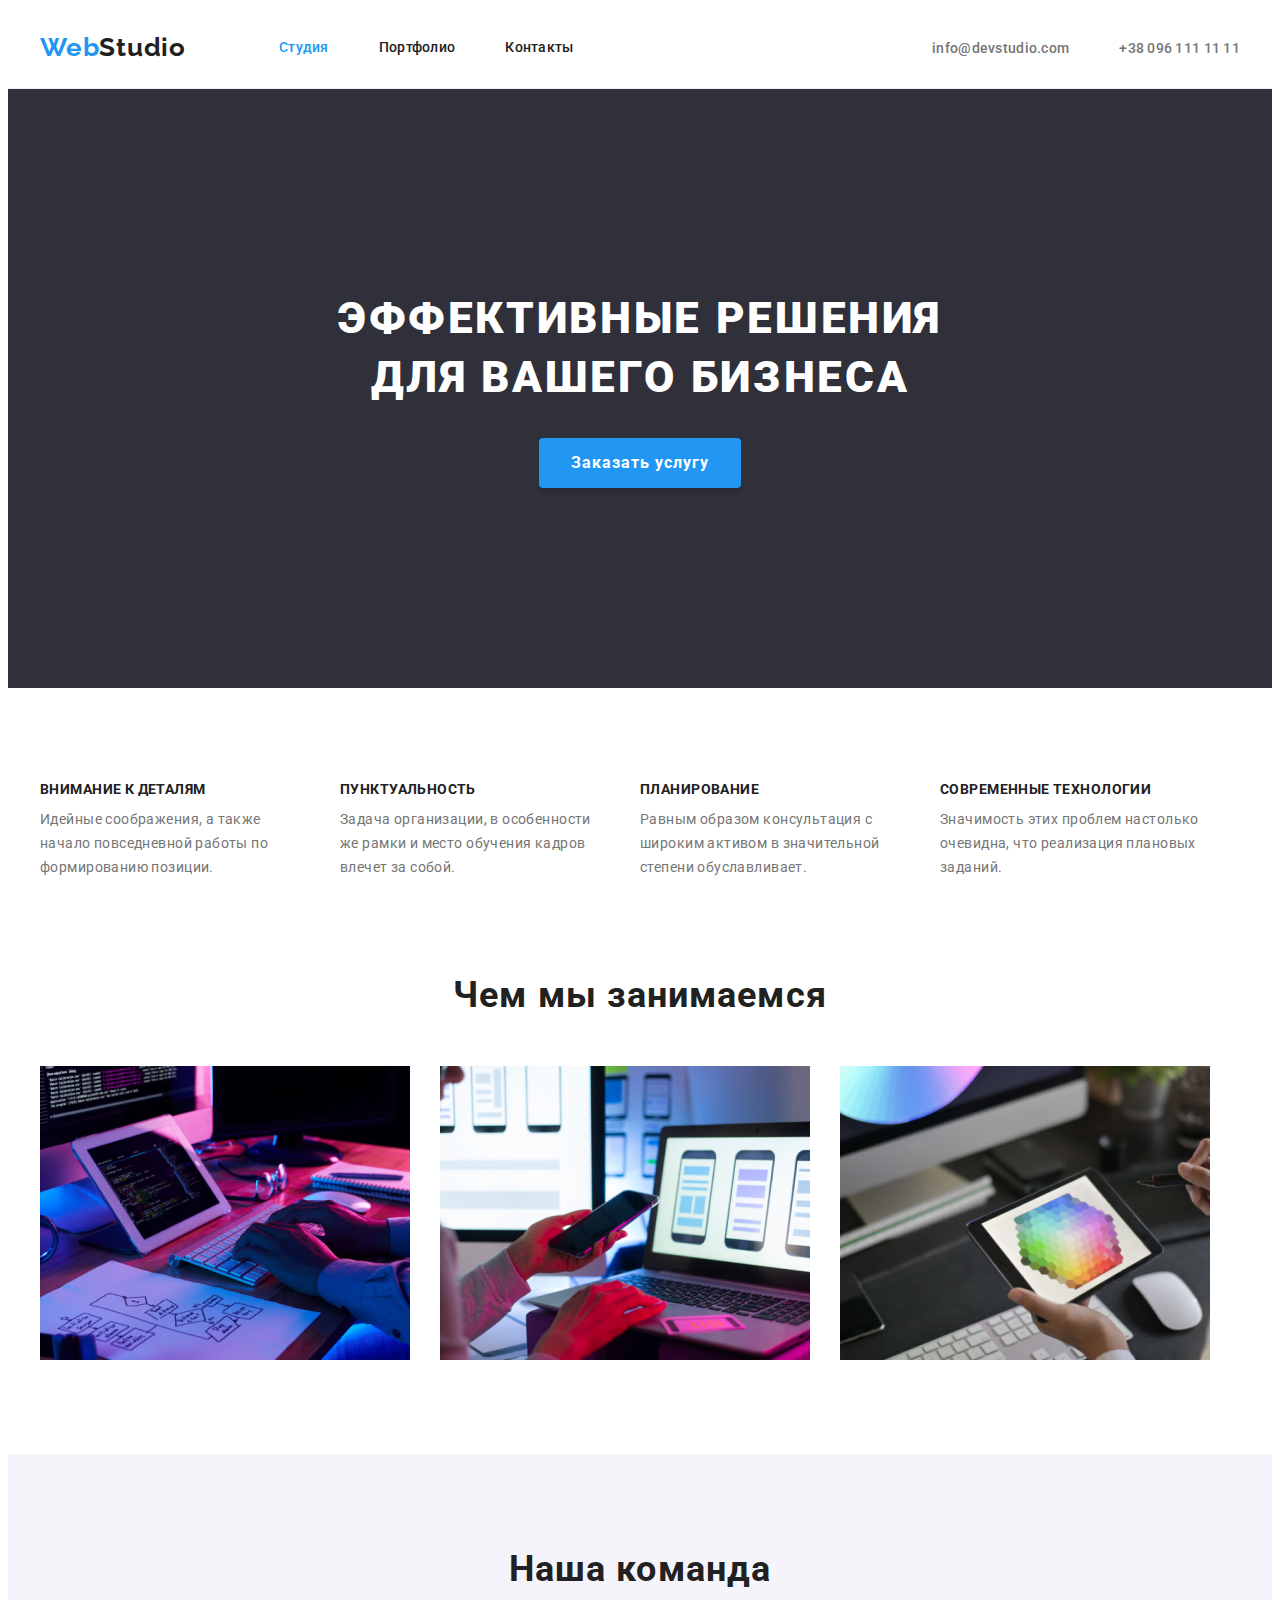
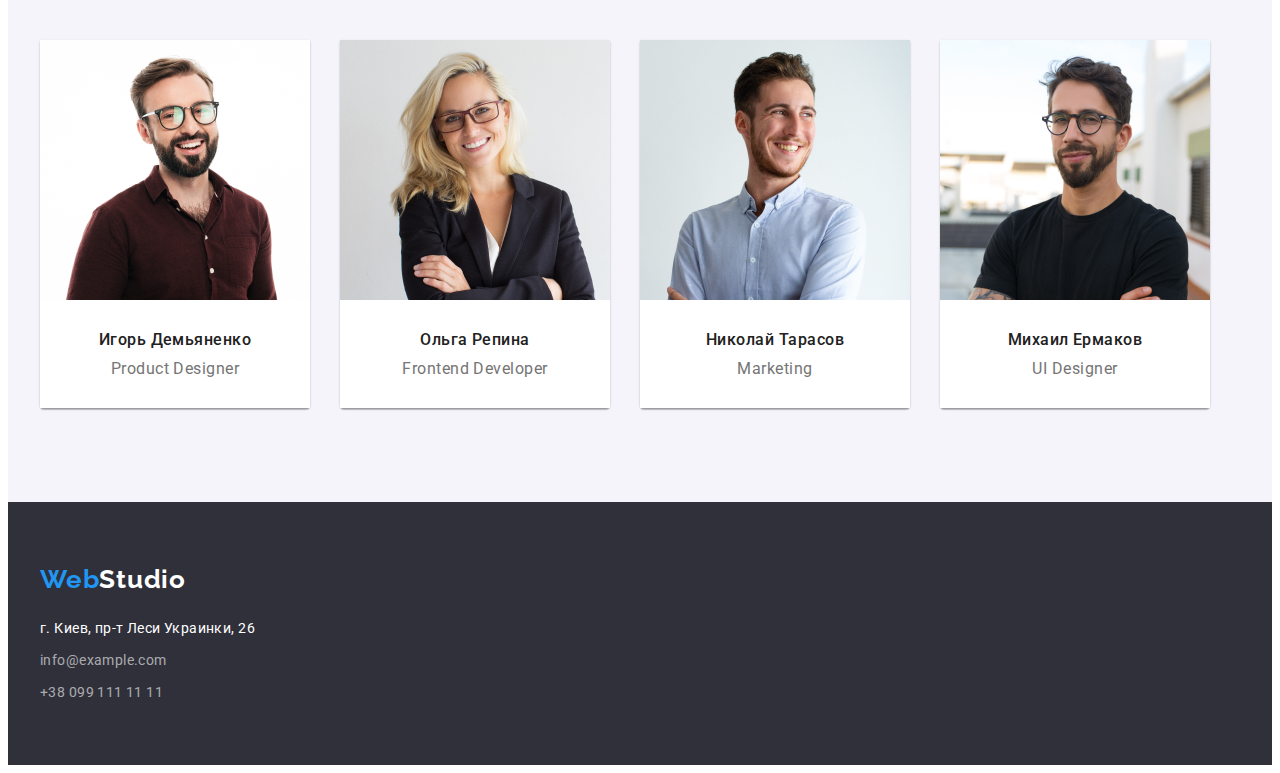
==== commit 1bdd7649: "Update index.html" ====
--- a/index.html
+++ b/index.html
@@ -13,129 +13,150 @@
         crossorigin="anonymous" />
     <link rel="stylesheet" href="./css/styles.css">
 </head>
+
 <body>
 
 <!--site header-->
-    <header class="heder">
-        <nav class="navigation">
-            <a href="index.html" class="logo link" lang="en"><span class="logo-web" >Web</span>Studio</a>
-                <ul class="navigation-list list">
-                    <li class="navigation-item">
-                        <a href="./index.html" class="navigation-link current link">Студия</a>
+        <header class="header">
+            <div class="container">
+                <nav class="navigation">
+                    <a href="./index.html" class="logo link" lang="en"><span class="logo-web" >Web</span>Studio</a>
+                    <ul class="navigation-list list">
+                        <li class="navigation-item">
+                            <a href="./index.html" class="navigation-link current link">Студия</a>
+                        </li>
+                        <li class="navigation-item">
+                            <a href="./portfolio.html" class="navigation-link link">Портфолио</a>
+                        </li>
+                        <li class="navigation-item">
+                            <a href="" class="navigation-link link">Контакты</a>
+                        </li>
+                    </ul>
+                </nav>
+
+                <ul class="site-contacts list" >
+                    <li class="site-contacts-item">
+                        <a href="mailto:info@devstudio.com" class="contacts link">info@devstudio.com</a>
                     </li>
-                    <li class="navigation-item">
-                        <a href="./portfolio.html" class="navigation-link link">Портфолио</a>
-                    </li>
-                    <li class="navigation-item">
-                        <a href="" class="navigation-link link">Контакты</a>
+                    <li class="site-contacts-item">
+                        <a href="tel:+380961111111" class="contacts link">+38 096 111 11 11</a>
                     </li>
                 </ul>
-        </nav>
-
-        <ul class="site-contacts list" >
-            <li>
-                <a href="mailto:info@devstudio.com" class="contacts link">info@devstudio.com</a>
-            </li>
-            <li>
-                <a href="tel:+380961111111" class="contacts link">+38 096 111 11 11</a>
-            </li>
-        </ul>
-    </header>
-<main>
+            </div>
+        </header>
+    <main>
 
     <!--HERO-->
-            <section class="hero">
+        <section class="hero">
             <h1 class="hero-text">Эффективные решения для вашего бизнеса</h1>
             <button type="button" class="hero-btn">Заказать услугу</button>
         </section>
 
-      <!--Features-->
-    <section class="features">
-        <ul class="features-list list">
-            <li>
-                <h3 class="feature-item-title">Внимание к деталям</h3>
-                <p class="features-item">Идейные соображения, а также начало повседневной работы по формированию позиции.
-                </p>
-            </li>
-            <li>
-                <h3 class="feature-item-title">Пунктуальность</h3>
-                <p class="features-item">Задача организации, в особенности же рамки и место обучения кадров влечет за собой.
-                </p>
-            </li>
-            <li>
-                <h3 class="feature-item-title">Планирование</h3>
-                <p class="features-item">Равным образом консультация с широким активом в значительной степени обуславливает.
-                </p>
-            </li>
-            <li>
-                <h3 class="feature-item-title">Современные технологии</h3>
-                <p class="features-item">Значимость этих проблем настолько очевидна, что реализация плановых заданий.
-                </p>
-            </li>
-        </ul>
-    </section>
+    <!--Features-->
+        <section class="features section">
+            <div class="container">
+                <h2 class="visually-hidden">Особенности команды</h2>
+                <ul class="features-list list">
+                    <li class="feature-list-item">
+                        <h3 class="feature-item-title">Внимание к деталям</h3>
+                        <p class="features-item">Идейные соображения, а также начало повседневной работы по формированию позиции.
+                        </p>
+                    </li>
+                    <li class="feature-list-item">
+                        <h3 class="feature-item-title">Пунктуальность</h3>
+                        <p class="features-item">Задача организации, в особенности же рамки и место обучения кадров влечет за собой.
+                        </p>
+                    </li>
+                    <li class="feature-list-item">
+                        <h3 class="feature-item-title">Планирование</h3>
+                        <p class="features-item">Равным образом консультация с широким активом в значительной степени обуславливает.
+                        </p>
+                    </li>
+                    <li class="feature-list-item">
+                        <h3 class="feature-item-title">Современные технологии</h3>
+                        <p class="features-item">Значимость этих проблем настолько очевидна, что реализация плановых заданий.
+                        </p>
+                    </li>
+                </ul>
+            </div>
+        </section>
 
     <!--What we do-->
-    <section class="section">
-        <h2 class="section-title">Чем мы занимаемся</h2>
-        <ul class="what-we-do list">
-            <li class="what-we-do-item">
-                <img src="./images/example_of_work_1.jpg" alt="Создание интернет сайта" width="370" height="294">
-            </li>
-            <li class="what-we-do-item">
-                <img src="./images/example_of_work_2.jpg" alt="Оптимизация сайта для просмотра с телефона" width="370" height="294">
-            </li>
-            <li class="what-we-do-item">
-                <img src="./images/example_of_work_3.jpg" alt="Подбор цветовой схемы для сайта" width="370" height="294">
-            </li>
-        </ul>
-   </section>
+        <section class="what-we-do-section section">
+            <div class="container">
+                <h2 class="section-title">Чем мы занимаемся</h2>
+                <ul class="what-we-do list">
+                    <li class="what-we-do-item">
+                        <img src="./images/example_of_work_1.jpg" alt="Создание интернет сайта" width="370" height="294">
+                    </li>
+                    <li class="what-we-do-item">
+                        <img src="./images/example_of_work_2.jpg" alt="Оптимизация сайта для просмотра с телефона" width="370" height="294">
+                    </li>
+                    <li class="what-we-do-item">
+                        <img src="./images/example_of_work_3.jpg" alt="Подбор цветовой схемы для сайта" width="370" height="294">
+                    </li>
+                </ul>
+            </div>
+        </section>
 
     <!--Our team-->
-    <section class="team">
-        <h2 class="section-title">Наша команда</h2>
-            <ul class="team-members list">
-                <li class="team-members-item">
-                    <img src="./images/igor_photo.jpg" alt="Фото Игоря Демьяненко" width="270" height="260">
-                    <h3 class="team-members-name">Игорь Демьяненко</h3>
-                    <p class="team-members-profession" lang="en">Product Designer</p>
-                </li>
-                <li class="team-members-item">
-                    <img src="./images/olga_photo.jpg" alt="Фото Ольги Репиной" width="270" height="260">
-                    <h3 class="team-members-name">Ольга Репина</h3>
-                    <p class="team-members-profession" lang="en">Frontend Developer</p>
-                </li>
-                <li class="team-members-item">
-                    <img src="./images/nikolay_photo.jpg" alt="Фото Николая Тарасова" width="270" height="260">
-                    <h3 class="team-members-name">Николай Тарасов</h3>
-                    <p class="team-members-profession" lang="en">Marketing</p>
-                </li>
-                <li class="team-members-item">
-                    <img src="./images/mihail_photo.jpg" alt="Фото Михаила Ермакова" width="270" height="260">
-                    <h3 class="team-members-name">Михаил Ермаков</h3>
-                    <p class="team-members-profession" lang="en">UI Designer</p>
-                </li>
-            </ul>
-    </section>
-</main>
+        <section class="team section">
+            <div class="container">
+                <h2 class="section-title">Наша команда</h2>
+                <ul class="team-members list">
+                    <li class="team-members-item">
+                        <img src="./images/igor_photo.jpg" alt="Фото Игоря Демьяненко" width="270" height="260">
+                        <div class="team-members-description">
+                            <h3 class="team-members-name">Игорь Демьяненко</h3>
+                            <p class="team-members-profession" lang="en">Product Designer</p>
+                        </div>
+                    </li>
+                    <li class="team-members-item">
+                        <img src="./images/olga_photo.jpg" alt="Фото Ольги Репиной" width="270" height="260">
+                        <div class="team-members-description">
+                            <h3 class="team-members-name">Ольга Репина</h3>
+                            <p class="team-members-profession" lang="en">Frontend Developer</p>
+                        </div>
+                    </li>
+                    <li class="team-members-item">
+                        <img src="./images/nikolay_photo.jpg" alt="Фото Николая Тарасова" width="270" height="260">
+                        <div class="team-members-description">
+                            <h3 class="team-members-name">Николай Тарасов</h3>
+                            <p class="team-members-profession" lang="en">Marketing</p>
+                        </div>
+                    </li>
+                    <li class="team-members-item">
+                        <img src="./images/mihail_photo.jpg" alt="Фото Михаила Ермакова" width="270" height="260">
+                        <div class="team-members-description">
+                            <h3 class="team-members-name">Михаил Ермаков</h3>
+                            <p class="team-members-profession" lang="en">UI Designer</p>
+                        </div>
+                    </li>
+                </ul>
+            </div>
+        </section>
+    </main>
 
 <!--Footer-->
-    <footer>
-        <a href="/index.html" class="logo link" lang="en"><span class="logo-web">Web</span><span class="logo-studio">Studio</span></a>
+    <footer class="footer">
+        <div class="container">
+            <a href="./index.html" class="logo link" lang="en"><span class="logo-web">Web</span><span class="logo-studio">Studio</span></a>
 
 <!--Address-->
-        <address class="address">
-            <ul class="address-list list">
-                <li class="address-item-location"> <a href="https://goo.gl/maps/oQdtfQdhAtJSonEbA" class="address-in-map link">г. Киев, пр-т Леси Украинки, 26</a> 
-                </li>
-                <li class="address-item">
-                    <a href="mailto:info@example.com" class="address-mail link">info@example.com</a>
-                </li>
-                <li class="address-item">
-                    <a href="tel:+380991111111" class="address-tel link">+38 099 111 11 11</a>
-                </li>
-            </ul>
-        </address>
-     </footer>
+            <address class="address">
+                <ul class="address-list list">
+                    <li class="address-item"> 
+                        <a href="https://goo.gl/maps/oQdtfQdhAtJSonEbA" class="address-in-map link">г. Киев, пр-т Леси Украинки, 26</a> 
+                    </li>
+                    <li class="address-item">
+                        <a href="mailto:info@example.com" class="address-mail link">info@example.com</a>
+                    </li>
+                    <li class="address-item">
+                        <a href="tel:+380991111111" class="address-tel link">+38 099 111 11 11</a>
+                    </li>
+                </ul>
+            </address>
+        </div>
+    </footer>
 </body>
 </html>
--- a/css/styles.css
+++ b/css/styles.css
@@ -1,14 +1,5 @@
 /*************** INDEX.html styles ****************/
 
-.link {
-  text-decoration: none;
-}
-.list {
-  list-style: none;
-}
-.address {
-  font-style: normal;
-}
 /*==================== ROOT =======================*/
 :root {
   --priority-text-color: #212121;
@@ -22,8 +13,38 @@
   --secondary-font: "Raleway", sans-serif;
 }
 /*==================== END ROOT ===================*/
-
-/*================== CONPONENTS ===================*/
+.link {
+  text-decoration: none;
+}
+
+.list {
+  list-style: none;
+}
+
+.address {
+  font-style: normal;
+}
+
+img {
+  display: block;
+}
+
+h1,
+h2,
+h3,
+h4,
+h5,
+h6,
+p {
+  margin: 0px;
+}
+
+ul,
+ol {
+  margin: 0px;
+  padding: 0px;
+}
+/*================== COMPONENTS ===================*/
 /*for "WHAT WE DO" and "OUR TEAM"*/
 .section-title {
   font-weight: 700;
@@ -31,8 +52,25 @@
   line-height: 1.17;
   text-align: center;
   letter-spacing: 0.03em;
-}
-/*================== END CONPONENTS ===============*/
+
+  margin-bottom: 50px;
+}
+
+/*for all SECTION*/
+.container {
+  width: 1200px;
+
+  margin-left: auto;
+  margin-right: auto;
+  padding-left: 15px;
+  padding-right: 15px;
+}
+
+.section {
+  padding-top: 94px;
+  padding-bottom: 94px;
+}
+/*================== END COMPONENTS ===============*/
 
 /*==================== BODY =======================*/
 body {
@@ -50,37 +88,86 @@
   line-height: 1.33;
   letter-spacing: 0.03em;
   color: var(--priority-text-color);
-}
+
+  margin-right: 93px;
+  padding-top: 22px;
+  padding-bottom: 23px;
+}
+
 .logo-web {
   color: var(--accent-color);
 }
+
 .logo-studio {
   color: var(--wight-color);
 }
+
+.visually-hidden {
+  position: absolute !important;
+  clip: rect(1px 1px 1px 1px); /* IE6, IE7 */
+  clip: rect(1px, 1px, 1px, 1px);
+  padding: 0 !important;
+  border: 0 !important;
+  height: 1px !important;
+  width: 1px !important;
+  overflow: hidden;
+}
 /*==================== END LOGO ====================*/
 
-/*===================== HEDER ======================*/
+/*===================== HEADER ======================*/
+.header {
+  border-bottom: 1px solid #ececec;
+  box-sizing: border-box;
+}
+
+.header > .container {
+  display: flex;
+  align-items: center;
+}
 /*==== NAVIGATION ====*/
 .navigation {
   font-weight: 500;
   font-size: 14px;
   line-height: 1.14;
   letter-spacing: 0.02em;
-}
+
+  display: flex;
+  align-items: center;
+}
+
+.navigation-item:not(:last-child) {
+  margin-right: 50px;
+}
+
+.navigation-list {
+  display: flex;
+  align-items: center;
+}
+
 .navigation-link {
   color: var(--priority-text-color);
-}
+
+  padding-top: 32px;
+  padding-bottom: 31px;
+}
+
 .navigation-link:hover,
 .navigation-link:focus,
 .navigation-link:active {
   color: var(--accent-color);
 }
+
 .current {
   color: var(--accent-color);
 }
 /*==== END NAVIGATION ====*/
 
 /*==== SITE CONTACTS ====*/
+.site-contacts {
+  display: flex;
+  margin-left: auto;
+}
+
 .site-contacts .contacts {
   font-weight: 500;
   font-size: 14px;
@@ -88,49 +175,95 @@
   letter-spacing: 0.02em;
   color: var(--secondary-text-color);
 }
+
 .site-contacts .contacts:hover,
 .site-contacts .contacts:focus {
   color: var(--accent-color);
 }
+
+.site-contacts-item > .contacts {
+  padding-top: 32px;
+  padding-bottom: 31px;
+}
+
+.site-contacts-item:not(:last-child) {
+  margin-right: 50px;
+}
 /*==== END SITE CONTACTS ====*/
-/*=================== END HEDER ==================*/
+/*=================== END HEADER ==================*/
 
 /*==================== HERO ======================*/
 .hero {
   background-color: var(--secondary-background-color);
+
+  padding-top: 200px;
+  padding-bottom: 200px;
+
+  text-align: center;
 }
 .hero-text {
   font-weight: 900;
   font-size: 44px;
   line-height: 1.36;
-  text-align: center;
+
   letter-spacing: 0.06em;
   text-transform: uppercase;
   color: var(--wight-color);
-}
+
+  max-width: 696px;
+
+  margin-bottom: 30px;
+  margin-left: auto;
+  margin-right: auto;
+}
+
 .hero-btn {
   font-family: var(--main-font);
   font-weight: 700;
   font-size: 16px;
   line-height: 1.88;
-  display: flex;
-  align-items: center;
   text-align: center;
   letter-spacing: 0.06em;
+  color: var(--wight-color);
+
   background-color: var(--accent-color);
-  color: var(--wight-color);
+
   cursor: pointer;
+  min-width: 200px;
+  padding: 10px 32px;
+  box-shadow: 0px 4px 4px rgba(0, 0, 0, 0.15);
+  border-radius: 4px;
+  border: 0px;
 }
 /*=================== END HERO ===================*/
 
 /*================== FEATURES ====================*/
+.features {
+  padding-bottom: 47px;
+}
+
+.feature-list-item {
+  width: 270px;
+}
+
+.feature-list-item:not(:last-child) {
+  margin-right: 30px;
+}
+
+.features-list {
+  display: flex;
+}
+
 .feature-item-title {
   font-weight: 700;
   font-size: 14px;
   line-height: 1.14;
   letter-spacing: 0.03em;
   text-transform: uppercase;
-}
+
+  margin-bottom: 10px;
+}
+
 .features-item {
   color: var(--secondary-text-color);
   font-weight: 400;
@@ -140,16 +273,60 @@
 }
 /*================= END FEATURES ================*/
 
+/*================== WHAT WE DO =================*/
+.what-we-do-section {
+  padding-top: 47px;
+}
+
+.what-we-do {
+  display: flex;
+}
+
+.what-we-do-item:not(:last-child) {
+  margin-right: 30px;
+}
+
+/*================ END WHAT WE DO ================*/
+
 /*================= OUR TEAM ====================*/
 .team {
   background-color: var(--priority-background-color);
 }
+
+.team-members {
+  display: flex;
+}
+
+.team-members-item {
+  width: 270px;
+
+  box-shadow: 0px 1px 3px rgba(0, 0, 0, 0.12), 0px 1px 1px rgba(0, 0, 0, 0.14),
+    0px 2px 1px rgba(0, 0, 0, 0.2);
+  border-radius: 0px 0px 4px 4px;
+}
+
+.team-members-description {
+  padding-bottom: 30px;
+  padding-top: 30px;
+
+  text-align: center;
+
+  background: #ffffff;
+}
+
+.team-members-item:not(:last-child) {
+  margin-right: 30px;
+}
+
 .team-members-name {
   font-weight: 500;
   font-size: 16px;
   line-height: 1.19;
   letter-spacing: 0.03em;
-}
+
+  margin-bottom: 10px;
+}
+
 .team-members-profession {
   font-weight: 400;
   font-size: 16px;
@@ -160,10 +337,28 @@
 /*================ END OUR TEAM =================*/
 
 /*================== FOOTER =====================*/
-footer {
+.footer {
   background-color: var(--secondary-background-color);
-}
+
+  padding-top: 60px;
+  padding-bottom: 60px;
+}
+
+.footer > .container > .logo {
+  padding-top: 0px;
+  padding-bottom: 0px;
+  margin-right: 0px;
+}
+
 /*========== ADDRESS ========*/
+.address {
+  margin-top: 20px;
+}
+
+.address-item:not(:last-child) {
+  margin-bottom: 8px;
+}
+
 .address-in-map {
   font-weight: 400;
   font-size: 14px;
@@ -171,6 +366,7 @@
   letter-spacing: 0.03em;
   color: var(--wight-color);
 }
+
 .address-mail,
 .address-tel {
   font-weight: 400;
@@ -187,6 +383,17 @@
 
 /************* PORTFOLIO.html styles *************/
 /*================ FILTERS =======================*/
+.filters-list {
+  margin-bottom: 50px;
+
+  display: flex;
+  justify-content: center;
+}
+
+.filters-item:not(:last-child) {
+  margin-right: 8px;
+}
+
 .filters-button {
   font-family: var(--main-font);
   color: var(--priority-text-color);
@@ -194,8 +401,15 @@
   font-size: 16px;
   line-height: 1.61;
   letter-spacing: 0.03em;
+
   background-color: var(--priority-background-color);
+
   cursor: pointer;
+  border-radius: 4px;
+  min-width: 73px;
+  height: 38px;
+  padding: 6px 22px;
+  border: 0px;
 }
 .filters-button:hover,
 .filters-button:focus,
@@ -206,6 +420,35 @@
 /*================ END FILTERS ==================*/
 
 /*================== PICTURES ===================*/
+.pictures-list {
+  display: flex;
+  flex-wrap: wrap;
+}
+
+.pictures-list-item {
+  box-sizing: border-box;
+
+  width: 370px;
+
+  margin-right: 30px;
+  margin-bottom: 30px;
+}
+
+.pictures-list-item:nth-child(3n) {
+  margin-right: 0px;
+}
+
+.pictures-list-item:nth-last-child(-n + 3) {
+  margin-bottom: 0px;
+}
+
+.pictures-description {
+  box-sizing: border-box;
+  border: 1px solid #eeeeee;
+  border-top: none;
+
+  padding: 20px 24px;
+}
 
 .pictures-title {
   font-family: var(--main-font);
@@ -214,7 +457,10 @@
   font-size: 18px;
   line-height: 2;
   letter-spacing: 0.06em;
-}
+
+  margin-bottom: 4px;
+}
+
 .pictures-text {
   color: var(--secondary-text-color);
   font-weight: 400;
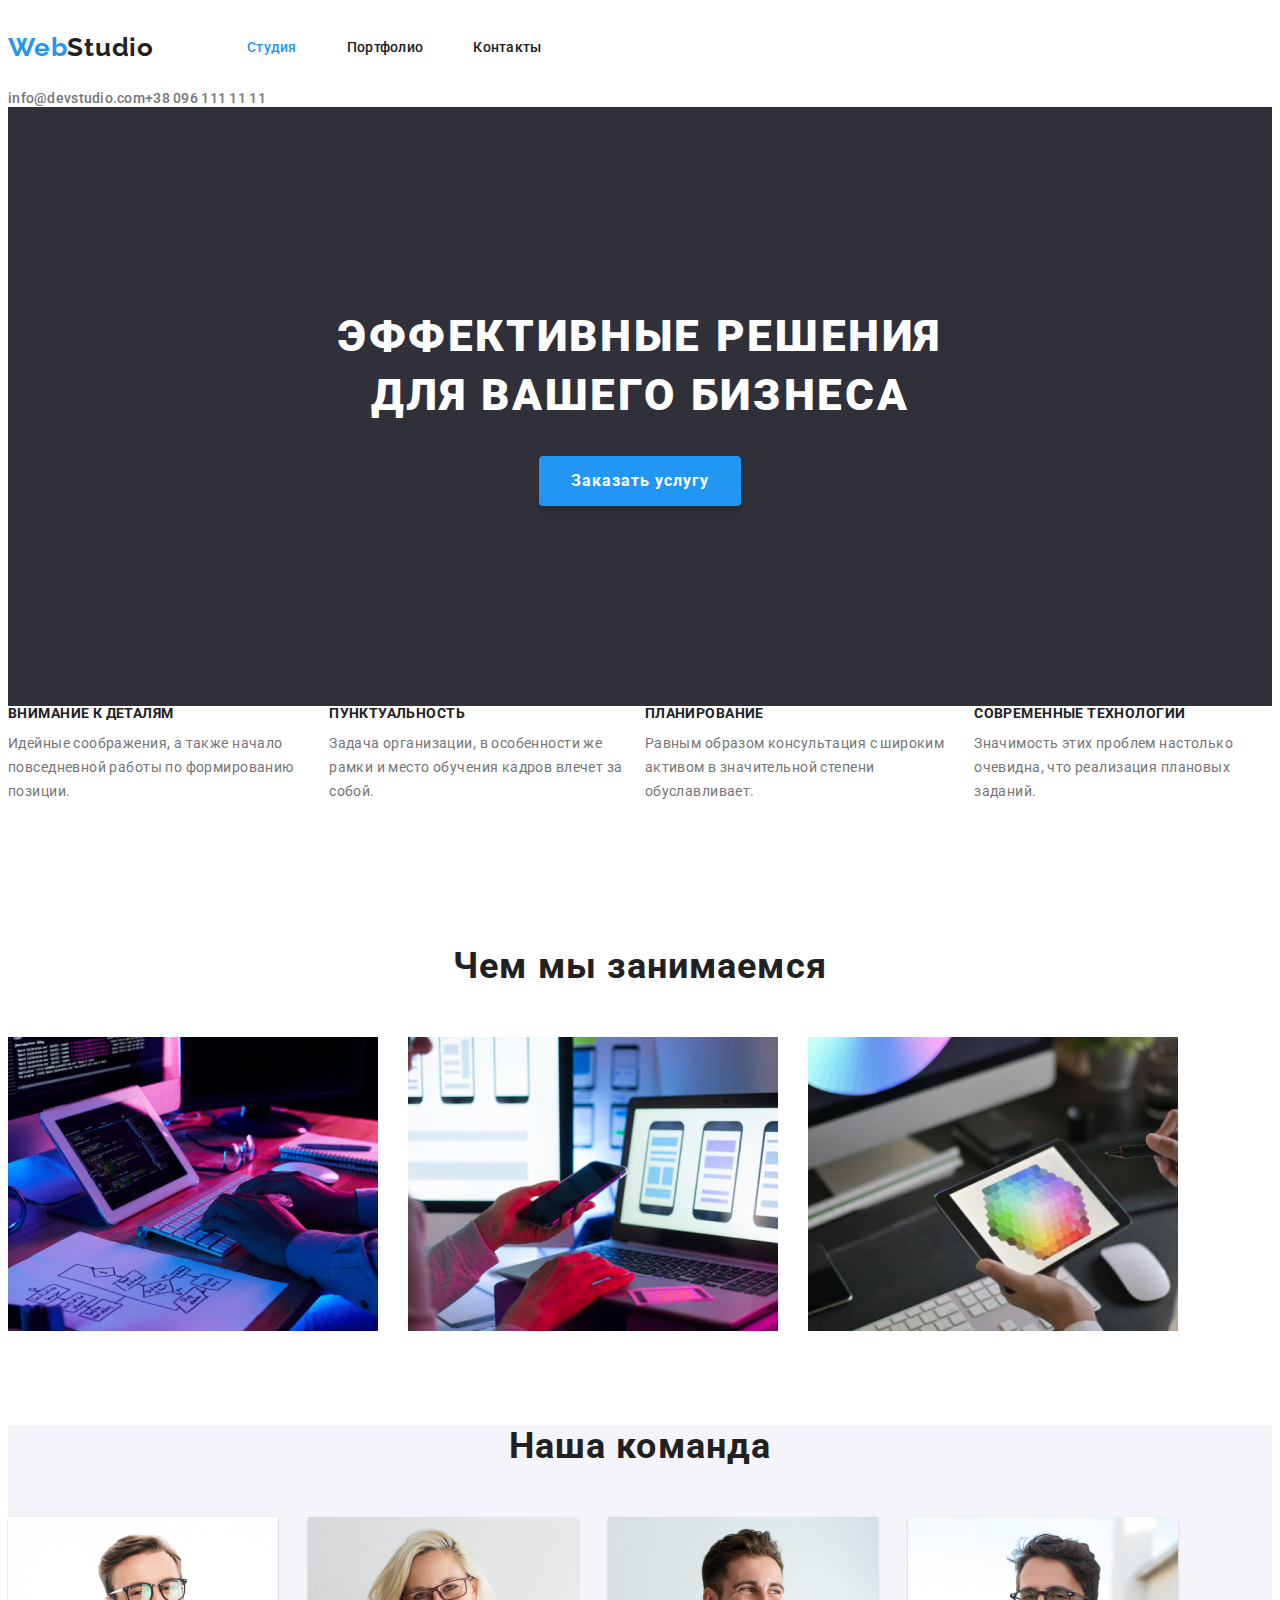
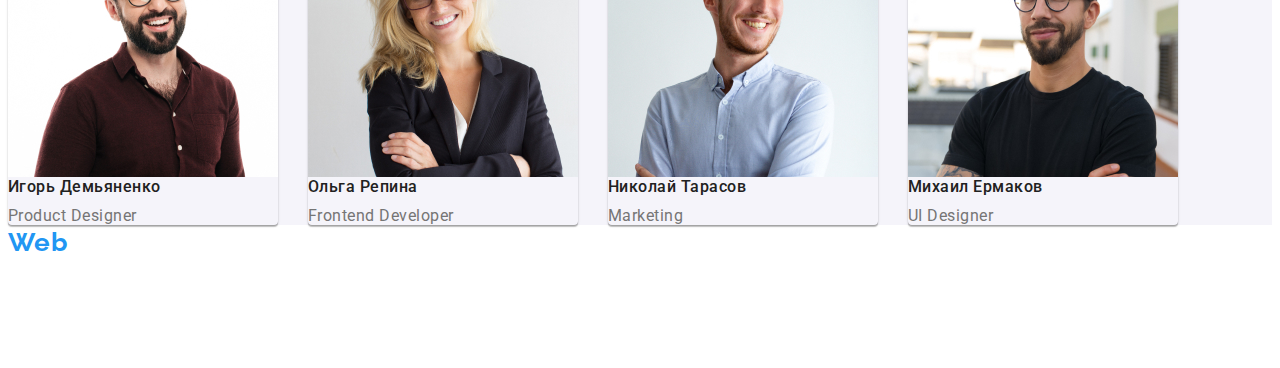
==== commit 107d2324: "Update index.html" ====
--- a/index.html
+++ b/index.html
@@ -13,150 +13,129 @@
         crossorigin="anonymous" />
     <link rel="stylesheet" href="./css/styles.css">
 </head>
-
 <body>
 
 <!--site header-->
-        <header class="header">
-            <div class="container">
-                <nav class="navigation">
-                    <a href="./index.html" class="logo link" lang="en"><span class="logo-web" >Web</span>Studio</a>
-                    <ul class="navigation-list list">
-                        <li class="navigation-item">
-                            <a href="./index.html" class="navigation-link current link">Студия</a>
-                        </li>
-                        <li class="navigation-item">
-                            <a href="./portfolio.html" class="navigation-link link">Портфолио</a>
-                        </li>
-                        <li class="navigation-item">
-                            <a href="" class="navigation-link link">Контакты</a>
-                        </li>
-                    </ul>
-                </nav>
-
-                <ul class="site-contacts list" >
-                    <li class="site-contacts-item">
-                        <a href="mailto:info@devstudio.com" class="contacts link">info@devstudio.com</a>
+    <header class="heder">
+        <nav class="navigation">
+            <a href="./index.html" class="logo link" lang="en"><span class="logo-web" >Web</span>Studio</a>
+                <ul class="navigation-list list">
+                    <li class="navigation-item">
+                        <a href="./index.html" class="navigation-link current link">Студия</a>
                     </li>
-                    <li class="site-contacts-item">
-                        <a href="tel:+380961111111" class="contacts link">+38 096 111 11 11</a>
+                    <li class="navigation-item">
+                        <a href="./portfolio.html" class="navigation-link link">Портфолио</a>
+                    </li>
+                    <li class="navigation-item">
+                        <a href="" class="navigation-link link">Контакты</a>
                     </li>
                 </ul>
-            </div>
-        </header>
-    <main>
+        </nav>
+
+        <ul class="site-contacts list" >
+            <li>
+                <a href="mailto:info@devstudio.com" class="contacts link">info@devstudio.com</a>
+            </li>
+            <li>
+                <a href="tel:+380961111111" class="contacts link">+38 096 111 11 11</a>
+            </li>
+        </ul>
+    </header>
+<main>
 
     <!--HERO-->
-        <section class="hero">
+            <section class="hero">
             <h1 class="hero-text">Эффективные решения для вашего бизнеса</h1>
             <button type="button" class="hero-btn">Заказать услугу</button>
         </section>
 
-    <!--Features-->
-        <section class="features section">
-            <div class="container">
-                <h2 class="visually-hidden">Особенности команды</h2>
-                <ul class="features-list list">
-                    <li class="feature-list-item">
-                        <h3 class="feature-item-title">Внимание к деталям</h3>
-                        <p class="features-item">Идейные соображения, а также начало повседневной работы по формированию позиции.
-                        </p>
-                    </li>
-                    <li class="feature-list-item">
-                        <h3 class="feature-item-title">Пунктуальность</h3>
-                        <p class="features-item">Задача организации, в особенности же рамки и место обучения кадров влечет за собой.
-                        </p>
-                    </li>
-                    <li class="feature-list-item">
-                        <h3 class="feature-item-title">Планирование</h3>
-                        <p class="features-item">Равным образом консультация с широким активом в значительной степени обуславливает.
-                        </p>
-                    </li>
-                    <li class="feature-list-item">
-                        <h3 class="feature-item-title">Современные технологии</h3>
-                        <p class="features-item">Значимость этих проблем настолько очевидна, что реализация плановых заданий.
-                        </p>
-                    </li>
-                </ul>
-            </div>
-        </section>
+      <!--Features-->
+    <section class="features">
+        <ul class="features-list list">
+            <li>
+                <h3 class="feature-item-title">Внимание к деталям</h3>
+                <p class="features-item">Идейные соображения, а также начало повседневной работы по формированию позиции.
+                </p>
+            </li>
+            <li>
+                <h3 class="feature-item-title">Пунктуальность</h3>
+                <p class="features-item">Задача организации, в особенности же рамки и место обучения кадров влечет за собой.
+                </p>
+            </li>
+            <li>
+                <h3 class="feature-item-title">Планирование</h3>
+                <p class="features-item">Равным образом консультация с широким активом в значительной степени обуславливает.
+                </p>
+            </li>
+            <li>
+                <h3 class="feature-item-title">Современные технологии</h3>
+                <p class="features-item">Значимость этих проблем настолько очевидна, что реализация плановых заданий.
+                </p>
+            </li>
+        </ul>
+    </section>
 
     <!--What we do-->
-        <section class="what-we-do-section section">
-            <div class="container">
-                <h2 class="section-title">Чем мы занимаемся</h2>
-                <ul class="what-we-do list">
-                    <li class="what-we-do-item">
-                        <img src="./images/example_of_work_1.jpg" alt="Создание интернет сайта" width="370" height="294">
-                    </li>
-                    <li class="what-we-do-item">
-                        <img src="./images/example_of_work_2.jpg" alt="Оптимизация сайта для просмотра с телефона" width="370" height="294">
-                    </li>
-                    <li class="what-we-do-item">
-                        <img src="./images/example_of_work_3.jpg" alt="Подбор цветовой схемы для сайта" width="370" height="294">
-                    </li>
-                </ul>
-            </div>
-        </section>
+    <section class="section">
+        <h2 class="section-title">Чем мы занимаемся</h2>
+        <ul class="what-we-do list">
+            <li class="what-we-do-item">
+                <img src="./images/example_of_work_1.jpg" alt="Создание интернет сайта" width="370" height="294">
+            </li>
+            <li class="what-we-do-item">
+                <img src="./images/example_of_work_2.jpg" alt="Оптимизация сайта для просмотра с телефона" width="370" height="294">
+            </li>
+            <li class="what-we-do-item">
+                <img src="./images/example_of_work_3.jpg" alt="Подбор цветовой схемы для сайта" width="370" height="294">
+            </li>
+        </ul>
+   </section>
 
     <!--Our team-->
-        <section class="team section">
-            <div class="container">
-                <h2 class="section-title">Наша команда</h2>
-                <ul class="team-members list">
-                    <li class="team-members-item">
-                        <img src="./images/igor_photo.jpg" alt="Фото Игоря Демьяненко" width="270" height="260">
-                        <div class="team-members-description">
-                            <h3 class="team-members-name">Игорь Демьяненко</h3>
-                            <p class="team-members-profession" lang="en">Product Designer</p>
-                        </div>
-                    </li>
-                    <li class="team-members-item">
-                        <img src="./images/olga_photo.jpg" alt="Фото Ольги Репиной" width="270" height="260">
-                        <div class="team-members-description">
-                            <h3 class="team-members-name">Ольга Репина</h3>
-                            <p class="team-members-profession" lang="en">Frontend Developer</p>
-                        </div>
-                    </li>
-                    <li class="team-members-item">
-                        <img src="./images/nikolay_photo.jpg" alt="Фото Николая Тарасова" width="270" height="260">
-                        <div class="team-members-description">
-                            <h3 class="team-members-name">Николай Тарасов</h3>
-                            <p class="team-members-profession" lang="en">Marketing</p>
-                        </div>
-                    </li>
-                    <li class="team-members-item">
-                        <img src="./images/mihail_photo.jpg" alt="Фото Михаила Ермакова" width="270" height="260">
-                        <div class="team-members-description">
-                            <h3 class="team-members-name">Михаил Ермаков</h3>
-                            <p class="team-members-profession" lang="en">UI Designer</p>
-                        </div>
-                    </li>
-                </ul>
-            </div>
-        </section>
-    </main>
+    <section class="team">
+        <h2 class="section-title">Наша команда</h2>
+            <ul class="team-members list">
+                <li class="team-members-item">
+                    <img src="./images/igor_photo.jpg" alt="Фото Игоря Демьяненко" width="270" height="260">
+                    <h3 class="team-members-name">Игорь Демьяненко</h3>
+                    <p class="team-members-profession" lang="en">Product Designer</p>
+                </li>
+                <li class="team-members-item">
+                    <img src="./images/olga_photo.jpg" alt="Фото Ольги Репиной" width="270" height="260">
+                    <h3 class="team-members-name">Ольга Репина</h3>
+                    <p class="team-members-profession" lang="en">Frontend Developer</p>
+                </li>
+                <li class="team-members-item">
+                    <img src="./images/nikolay_photo.jpg" alt="Фото Николая Тарасова" width="270" height="260">
+                    <h3 class="team-members-name">Николай Тарасов</h3>
+                    <p class="team-members-profession" lang="en">Marketing</p>
+                </li>
+                <li class="team-members-item">
+                    <img src="./images/mihail_photo.jpg" alt="Фото Михаила Ермакова" width="270" height="260">
+                    <h3 class="team-members-name">Михаил Ермаков</h3>
+                    <p class="team-members-profession" lang="en">UI Designer</p>
+                </li>
+            </ul>
+    </section>
+</main>
 
 <!--Footer-->
-    <footer class="footer">
-        <div class="container">
-            <a href="./index.html" class="logo link" lang="en"><span class="logo-web">Web</span><span class="logo-studio">Studio</span></a>
+    <footer>
+        <a href="./index.html" class="logo link" lang="en"><span class="logo-web">Web</span><span class="logo-studio">Studio</span></a>
 
 <!--Address-->
-            <address class="address">
-                <ul class="address-list list">
-                    <li class="address-item"> 
-                        <a href="https://goo.gl/maps/oQdtfQdhAtJSonEbA" class="address-in-map link">г. Киев, пр-т Леси Украинки, 26</a> 
-                    </li>
-                    <li class="address-item">
-                        <a href="mailto:info@example.com" class="address-mail link">info@example.com</a>
-                    </li>
-                    <li class="address-item">
-                        <a href="tel:+380991111111" class="address-tel link">+38 099 111 11 11</a>
-                    </li>
-                </ul>
-            </address>
-        </div>
-    </footer>
+        <address class="address">
+            <ul class="address-list list">
+                <li class="address-item-location"> <a href="https://goo.gl/maps/oQdtfQdhAtJSonEbA" class="address-in-map link">г. Киев, пр-т Леси Украинки, 26</a> 
+                </li>
+                <li class="address-item">
+                    <a href="mailto:info@example.com" class="address-mail link">info@example.com</a>
+                </li>
+                <li class="address-item">
+                    <a href="tel:+380991111111" class="address-tel link">+38 099 111 11 11</a>
+                </li>
+            </ul>
+        </address>
+     </footer>
 </body>
 </html>
